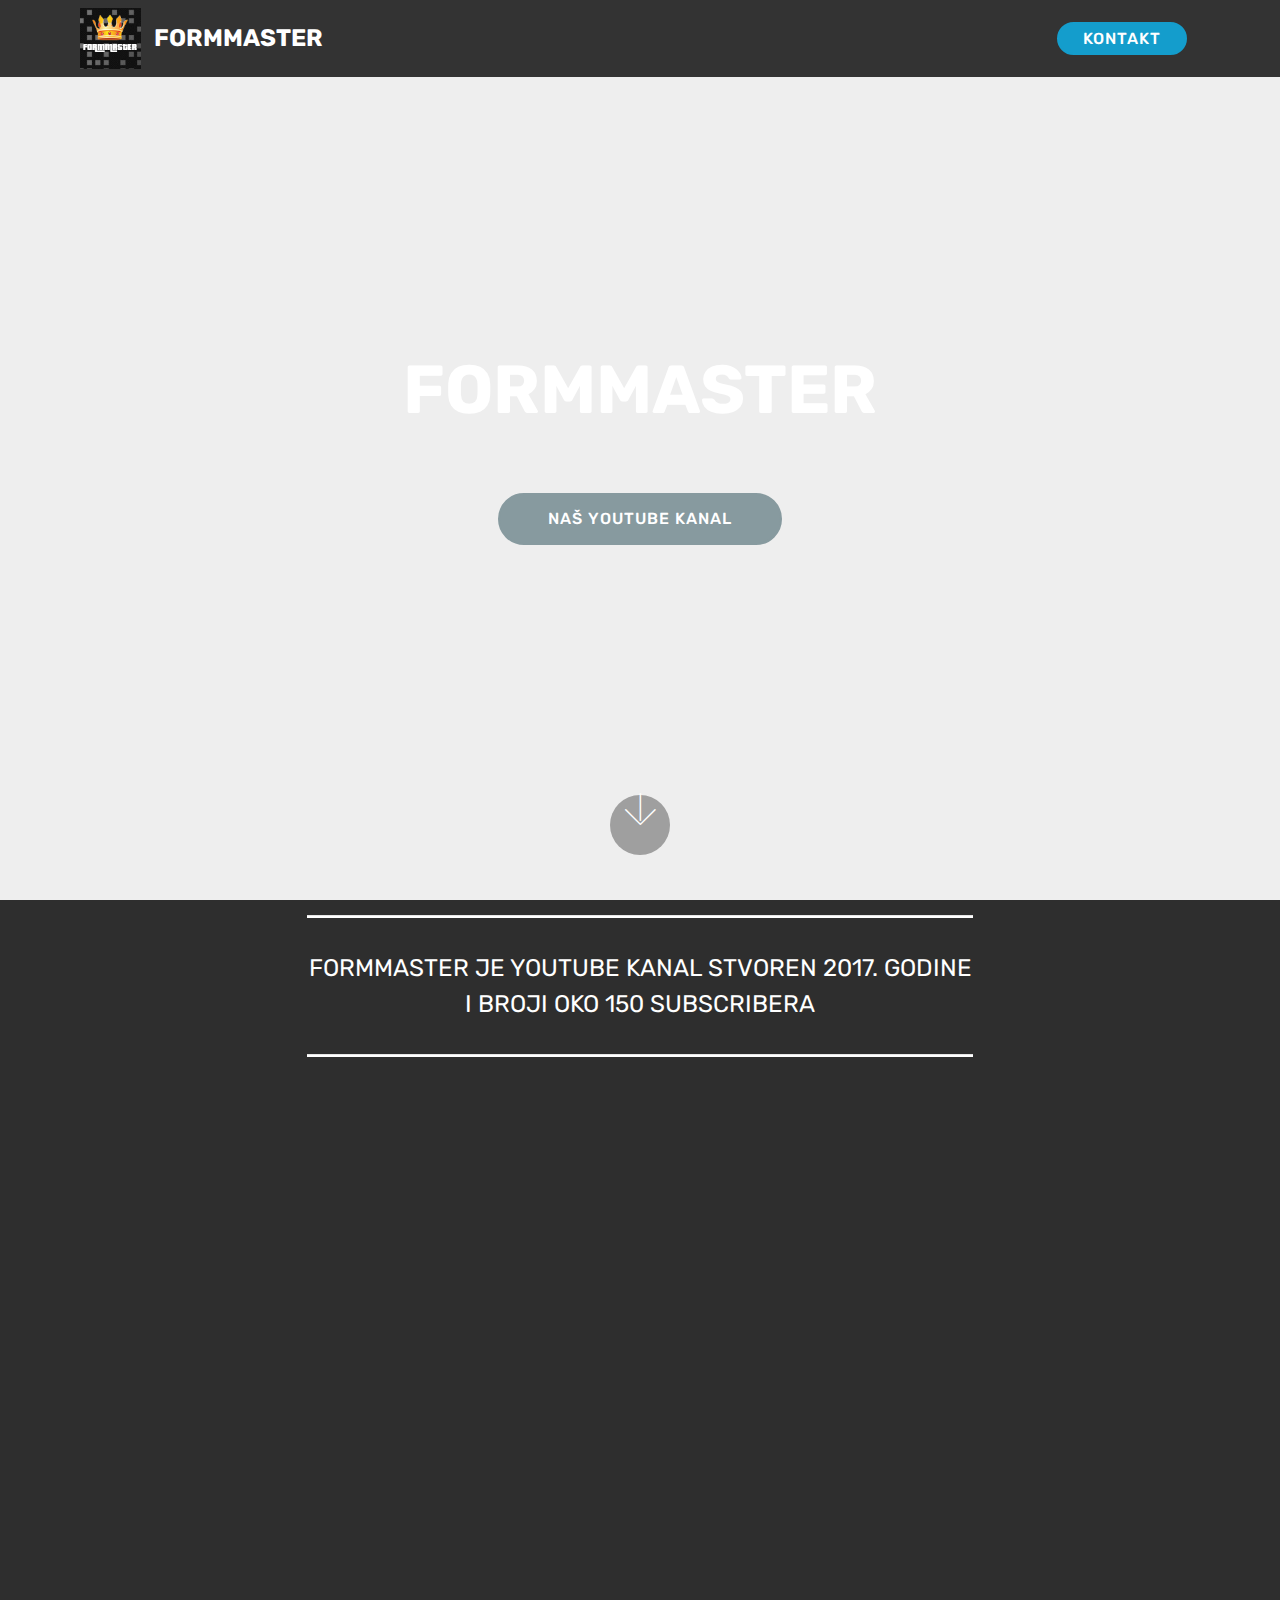
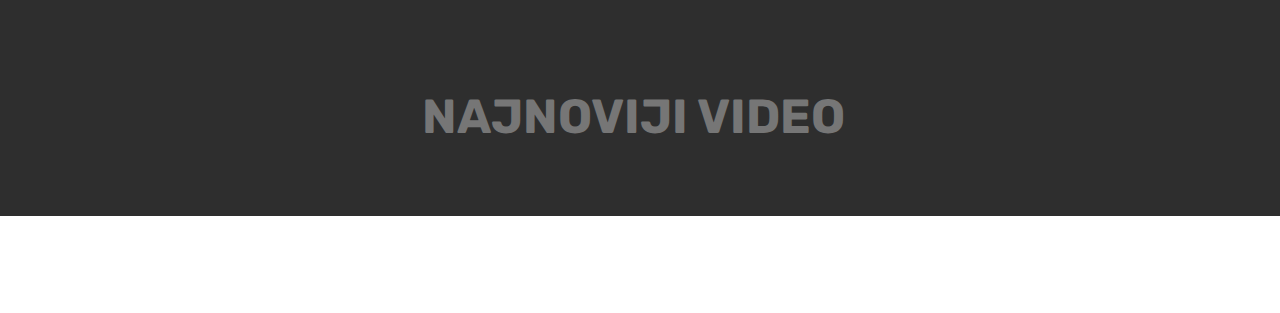
==== index.html @ 16a2fd12 "create github pages" ====
<!DOCTYPE html>
<html >
<head>
  <!-- Site made with Mobirise Website Builder v4.5.4, https://mobirise.com -->
  <meta charset="UTF-8">
  <meta http-equiv="X-UA-Compatible" content="IE=edge">
  <meta name="generator" content="Mobirise v4.5.4, mobirise.com">
  <meta name="viewport" content="width=device-width, initial-scale=1, minimum-scale=1">
  <link rel="shortcut icon" href="assets/images/nooooovo-bbannkoo-100x100.png" type="image/x-icon">
  <meta name="description" content="">
  <title>Home</title>
  <link rel="stylesheet" href="assets/web/assets/mobirise-icons/mobirise-icons.css">
  <link rel="stylesheet" href="assets/tether/tether.min.css">
  <link rel="stylesheet" href="assets/bootstrap/css/bootstrap.min.css">
  <link rel="stylesheet" href="assets/bootstrap/css/bootstrap-grid.min.css">
  <link rel="stylesheet" href="assets/bootstrap/css/bootstrap-reboot.min.css">
  <link rel="stylesheet" href="assets/facebook-plugin/style.css">
  <link rel="stylesheet" href="assets/dropdown/css/style.css">
  <link rel="stylesheet" href="assets/theme/css/style.css">
  <link rel="stylesheet" href="assets/mobirise/css/mbr-additional.css" type="text/css">
  
  
  
</head>
<body>
<section class="menu cid-qGT8bEttjz" once="menu" id="menu1-h">

    

    <nav class="navbar navbar-expand beta-menu navbar-dropdown align-items-center navbar-fixed-top navbar-toggleable-sm">
        <button class="navbar-toggler navbar-toggler-right" type="button" data-toggle="collapse" data-target="#navbarSupportedContent" aria-controls="navbarSupportedContent" aria-expanded="false" aria-label="Toggle navigation">
            <div class="hamburger">
                <span></span>
                <span></span>
                <span></span>
                <span></span>
            </div>
        </button>
        <div class="menu-logo">
            <div class="navbar-brand">
                <span class="navbar-logo">
                    <a href="https://www.youtube.com/channel/UCFMYVb1-27x1v-EqVxLXvtw?view_as=subscriber">
                         <img src="assets/images/nooooovo-bbannkoo-100x100.png" alt="Mobirise" title="" style="height: 3.8rem;">
                    </a>
                </span>
                <span class="navbar-caption-wrap"><a class="navbar-caption text-white display-5" href="https://www.youtube.com/channel/UCFMYVb1-27x1v-EqVxLXvtw?view_as=subscriber">FORMMASTER</a></span>
            </div>
        </div>
        <div class="collapse navbar-collapse" id="navbarSupportedContent">
            <ul class="navbar-nav nav-dropdown" data-app-modern-menu="true"><li class="nav-item">
                    <a class="nav-link link text-white display-4" href="https://mobirise.com">
                        </a>
                </li></ul>
            <div class="navbar-buttons mbr-section-btn"><a class="btn btn-sm btn-primary display-4" href="mailto:emailkontakt5@gmail.com">KONTAKT</a></div>
        </div>
    </nav>
</section>

<section class="engine"><a href="https://mobirise.co/f">free bootstrap builder</a></section><section class="menu cid-qGT8iGGvrN" once="menu" id="menu1-n">

    

    <nav class="navbar navbar-expand beta-menu navbar-dropdown align-items-center navbar-fixed-top navbar-toggleable-sm">
        <button class="navbar-toggler navbar-toggler-right" type="button" data-toggle="collapse" data-target="#navbarSupportedContent" aria-controls="navbarSupportedContent" aria-expanded="false" aria-label="Toggle navigation">
            <div class="hamburger">
                <span></span>
                <span></span>
                <span></span>
                <span></span>
            </div>
        </button>
        <div class="menu-logo">
            <div class="navbar-brand">
                <span class="navbar-logo">
                    <a href="https://www.youtube.com/channel/UCFMYVb1-27x1v-EqVxLXvtw?view_as=subscriber">
                         <img src="assets/images/nooooovo-bbannkoo-100x100.png" alt="Mobirise" title="" style="height: 3.8rem;">
                    </a>
                </span>
                <span class="navbar-caption-wrap"><a class="navbar-caption text-white display-5" href="https://www.youtube.com/channel/UCFMYVb1-27x1v-EqVxLXvtw?view_as=subscriber">FORMMASTER</a></span>
            </div>
        </div>
        <div class="collapse navbar-collapse" id="navbarSupportedContent">
            <ul class="navbar-nav nav-dropdown" data-app-modern-menu="true"><li class="nav-item">
                    <a class="nav-link link text-white display-4" href="https://mobirise.com">
                        </a>
                </li></ul>
            <div class="navbar-buttons mbr-section-btn"><a class="btn btn-sm btn-primary display-4" href="mailto:emailkontakt5@gmail.com">KONTAKT</a></div>
        </div>
    </nav>
</section>

<section class="menu cid-qGT8iidfP1" once="menu" id="menu1-m">

    

    <nav class="navbar navbar-expand beta-menu navbar-dropdown align-items-center navbar-fixed-top navbar-toggleable-sm">
        <button class="navbar-toggler navbar-toggler-right" type="button" data-toggle="collapse" data-target="#navbarSupportedContent" aria-controls="navbarSupportedContent" aria-expanded="false" aria-label="Toggle navigation">
            <div class="hamburger">
                <span></span>
                <span></span>
                <span></span>
                <span></span>
            </div>
        </button>
        <div class="menu-logo">
            <div class="navbar-brand">
                <span class="navbar-logo">
                    <a href="https://www.youtube.com/channel/UCFMYVb1-27x1v-EqVxLXvtw?view_as=subscriber">
                         <img src="assets/images/nooooovo-bbannkoo-100x100.png" alt="Mobirise" title="" style="height: 3.8rem;">
                    </a>
                </span>
                <span class="navbar-caption-wrap"><a class="navbar-caption text-white display-5" href="https://www.youtube.com/channel/UCFMYVb1-27x1v-EqVxLXvtw?view_as=subscriber">FORMMASTER</a></span>
            </div>
        </div>
        <div class="collapse navbar-collapse" id="navbarSupportedContent">
            <ul class="navbar-nav nav-dropdown" data-app-modern-menu="true"><li class="nav-item">
                    <a class="nav-link link text-white display-4" href="https://mobirise.com">
                        </a>
                </li></ul>
            <div class="navbar-buttons mbr-section-btn"><a class="btn btn-sm btn-primary display-4" href="mailto:emailkontakt5@gmail.com">KONTAKT</a></div>
        </div>
    </nav>
</section>

<section class="cid-qGT8bFZw4Z mbr-fullscreen mbr-parallax-background" id="header2-i">

    

    

    <div class="container align-center">
        <div class="row justify-content-md-center">
            <div class="mbr-white col-md-10">
                <h1 class="mbr-section-title mbr-bold pb-3 mbr-fonts-style display-1">FORMMASTER</h1>
                
                <p class="mbr-text pb-3 mbr-fonts-style display-5"></p>
                <div class="mbr-section-btn"><a class="btn btn-md btn-warning display-4" href="https://www.youtube.com/channel/UCFMYVb1-27x1v-EqVxLXvtw?view_as=subscriber">NAŠ YOUTUBE KANAL</a></div>
            </div>
        </div>
    </div>
    <div class="mbr-arrow hidden-sm-down" aria-hidden="true">
        <a href="#next">
            <i class="mbri-down mbr-iconfont"></i>
        </a>
    </div>
</section>

<section class="mbr-section article content10 cid-qGTeNTsjxr" id="content10-p">
    
     

    <div class="container">
        <div class="inner-container" style="width: 60%;">
            <hr class="line" style="width: 100%;">
            <div class="section-text align-center mbr-white mbr-fonts-style display-5">FORMMASTER JE YOUTUBE KANAL STVOREN 2017. GODINE I BROJI OKO 150 SUBSCRIBERA</div>
            <hr class="line" style="width: 100%;">
        </div>
    </div>
</section>

<section class="cid-qGTgsuXscR" id="video1-t">

    
    
    <figure class="mbr-figure align-center container">
        <div class="video-block" style="width: 66%;">
            <div><iframe class="mbr-embedded-video" src="https://www.youtube.com/embed/OSGyM2GD1fo?rel=0&amp;amp;showinfo=0&amp;autoplay=0&amp;loop=1&amp;playlist=OSGyM2GD1fo" width="1280" height="720" frameborder="0" allowfullscreen></iframe></div>
        </div>
    </figure>
</section>

<section class="mbr-section article content1 cid-qGTiyc7FxT" id="content1-u">
    
     

    <div class="container">
        <div class="media-container-row">
            <div class="mbr-text col-12 col-md-8 mbr-fonts-style display-2"><strong>&nbsp;NAJNOVIJI VIDEO &nbsp; &nbsp; &nbsp; &nbsp; &nbsp; &nbsp; &nbsp;&nbsp;</strong></div>
        </div>
    </div>
</section>

<section class="mbr-section mbr-section__comments" id="facebook-comments-block-v" data-rv-view="14" style="background-image: url(assets/images/comments-bg.jpg); padding-top: 6rem; padding-bottom: 0rem;">
         <div class="mbr-overlay" style="opacity: 1; background-color: rgb(255, 255, 255);">
    </div>
    <div class="mbr-section__container mbr-section__container--isolated addons-container">
        <div class="addons-row">
            <div class="addons-container-inner"><div class="facebookPlaceholder" data-numposts="20"><h2>FACEBOOK COMMENTS WILL BE SHOWN ONLY WHEN YOUR SITE IS ONLINE</h2> <img src="assets/images/facebook-comments.jpg"></div></div>
            
           
        </div>
    </div>
</section>


  <script src="assets/web/assets/jquery/jquery.min.js"></script>
  <script src="assets/popper/popper.min.js"></script>
  <script src="assets/tether/tether.min.js"></script>
  <script src="assets/bootstrap/js/bootstrap.min.js"></script>
  <script src="https://connect.facebook.net/en_US/sdk.js#xfbml=1&version=v2.5"></script>
  <script src="https://apis.google.com/js/plusone.js"></script>
  <script src="assets/facebook-plugin/facebook-script.js"></script>
  <script src="assets/dropdown/js/script.min.js"></script>
  <script src="assets/touchswipe/jquery.touch-swipe.min.js"></script>
  <script src="assets/parallax/jarallax.min.js"></script>
  <script src="assets/smoothscroll/smooth-scroll.js"></script>
  <script src="assets/theme/js/script.js"></script>
  
  
</body>
</html>
---- assets/web/assets/mobirise-icons/mobirise-icons.css ----
@font-face {
  font-family: 'MobiriseIcons';
  src:  url('mobirise-icons.eot?spat4u');
  src:  url('mobirise-icons.eot?spat4u#iefix') format('embedded-opentype'),
    url('mobirise-icons.ttf?spat4u') format('truetype'),
    url('mobirise-icons.woff?spat4u') format('woff'),
    url('mobirise-icons.svg?spat4u#MobiriseIcons') format('svg');
  font-weight: normal;
  font-style: normal;
}

[class^="mbri-"], [class*=" mbri-"] {
  /* use !important to prevent issues with browser extensions that change fonts */
  font-family: MobiriseIcons !important;
  speak: none;
  font-style: normal;
  font-weight: normal;
  font-variant: normal;
  text-transform: none;
  line-height: 1;

  /* Better Font Rendering =========== */
  -webkit-font-smoothing: antialiased;
  -moz-osx-font-smoothing: grayscale;
}

.mbri-add-submenu:before {
  content: "\e900";
}
.mbri-alert:before {
  content: "\e901";
}
.mbri-align-center:before {
  content: "\e902";
}
.mbri-align-justify:before {
  content: "\e903";
}
.mbri-align-left:before {
  content: "\e904";
}
.mbri-align-right:before {
  content: "\e905";
}
.mbri-android:before {
  content: "\e906";
}
.mbri-apple:before {
  content: "\e907";
}
.mbri-arrow-down:before {
  content: "\e908";
}
.mbri-arrow-next:before {
  content: "\e909";
}
.mbri-arrow-prev:before {
  content: "\e90a";
}
.mbri-arrow-up:before {
  content: "\e90b";
}
.mbri-bold:before {
  content: "\e90c";
}
.mbri-bookmark:before {
  content: "\e90d";
}
.mbri-bootstrap:before {
  content: "\e90e";
}
.mbri-briefcase:before {
  content: "\e90f";
}
.mbri-browse:before {
  content: "\e910";
}
.mbri-bulleted-list:before {
  content: "\e911";
}
.mbri-calendar:before {
  content: "\e912";
}
.mbri-camera:before {
  content: "\e913";
}
.mbri-cart-add:before {
  content: "\e914";
}
.mbri-cart-full:before {
  content: "\e915";
}
.mbri-cash:before {
  content: "\e916";
}
.mbri-change-style:before {
  content: "\e917";
}
.mbri-chat:before {
  content: "\e918";
}
.mbri-clock:before {
  content: "\e919";
}
.mbri-close:before {
  content: "\e91a";
}
.mbri-cloud:before {
  content: "\e91b";
}
.mbri-code:before {
  content: "\e91c";
}
.mbri-contact-form:before {
  content: "\e91d";
}
.mbri-credit-card:before {
  content: "\e91e";
}
.mbri-cursor-click:before {
  content: "\e91f";
}
.mbri-cust-feedback:before {
  content: "\e920";
}
.mbri-database:before {
  content: "\e921";
}
.mbri-delivery:before {
  content: "\e922";
}
.mbri-desktop:before {
  content: "\e923";
}
.mbri-devices:before {
  content: "\e924";
}
.mbri-down:before {
  content: "\e925";
}
.mbri-download:before {
  content: "\e989";
}
.mbri-drag-n-drop:before {
  content: "\e927";
}
.mbri-drag-n-drop2:before {
  content: "\e928";
}
.mbri-edit:before {
  content: "\e929";
}
.mbri-edit2:before {
  content: "\e92a";
}
.mbri-error:before {
  content: "\e92b";
}
.mbri-extension:before {
  content: "\e92c";
}
.mbri-features:before {
  content: "\e92d";
}
.mbri-file:before {
  content: "\e92e";
}
.mbri-flag:before {
  content: "\e92f";
}
.mbri-folder:before {
  content: "\e930";
}
.mbri-gift:before {
  content: "\e931";
}
.mbri-github:before {
  content: "\e932";
}
.mbri-globe:before {
  content: "\e933";
}
.mbri-globe-2:before {
  content: "\e934";
}
.mbri-growing-chart:before {
  content: "\e935";
}
.mbri-hearth:before {
  content: "\e936";
}
.mbri-help:before {
  content: "\e937";
}
.mbri-home:before {
  content: "\e938";
}
.mbri-hot-cup:before {
  content: "\e939";
}
.mbri-idea:before {
  content: "\e93a";
}
.mbri-image-gallery:before {
  content: "\e93b";
}
.mbri-image-slider:before {
  content: "\e93c";
}
.mbri-info:before {
  content: "\e93d";
}
.mbri-italic:before {
  content: "\e93e";
}
.mbri-key:before {
  content: "\e93f";
}
.mbri-laptop:before {
  content: "\e940";
}
.mbri-layers:before {
  content: "\e941";
}
.mbri-left-right:before {
  content: "\e942";
}
.mbri-left:before {
  content: "\e943";
}
.mbri-letter:before {
  content: "\e944";
}
.mbri-like:before {
  content: "\e945";
}
.mbri-link:before {
  content: "\e946";
}
.mbri-lock:before {
  content: "\e947";
}
.mbri-login:before {
  content: "\e948";
}
.mbri-logout:before {
  content: "\e949";
}
.mbri-magic-stick:before {
  content: "\e94a";
}
.mbri-map-pin:before {
  content: "\e94b";
}
.mbri-menu:before {
  content: "\e94c";
}
.mbri-mobile:before {
  content: "\e94d";
}
.mbri-mobile2:before {
  content: "\e94e";
}
.mbri-mobirise:before {
  content: "\e94f";
}
.mbri-more-horizontal:before {
  content: "\e950";
}
.mbri-more-vertical:before {
  content: "\e951";
}
.mbri-music:before {
  content: "\e952";
}
.mbri-new-file:before {
  content: "\e953";
}
.mbri-numbered-list:before {
  content: "\e954";
}
.mbri-opened-folder:before {
  content: "\e955";
}
.mbri-pages:before {
  content: "\e956";
}
.mbri-paper-plane:before {
  content: "\e957";
}
.mbri-paperclip:before {
  content: "\e958";
}
.mbri-photo:before {
  content: "\e959";
}
.mbri-photos:before {
  content: "\e95a";
}
.mbri-pin:before {
  content: "\e95b";
}
.mbri-play:before {
  content: "\e95c";
}
.mbri-plus:before {
  content: "\e95d";
}
.mbri-preview:before {
  content: "\e95e";
}
.mbri-print:before {
  content: "\e95f";
}
.mbri-protect:before {
  content: "\e960";
}
.mbri-question:before {
  content: "\e961";
}
.mbri-quote-left:before {
  content: "\e962";
}
.mbri-quote-right:before {
  content: "\e963";
}
.mbri-refresh:before {
  content: "\e964";
}
.mbri-responsive:before {
  content: "\e965";
}
.mbri-right:before {
  content: "\e966";
}
.mbri-rocket:before {
  content: "\e967";
}
.mbri-sad-face:before {
  content: "\e968";
}
.mbri-sale:before {
  content: "\e969";
}
.mbri-save:before {
  content: "\e96a";
}
.mbri-search:before {
  content: "\e96b";
}
.mbri-setting:before {
  content: "\e96c";
}
.mbri-setting2:before {
  content: "\e96d";
}
.mbri-setting3:before {
  content: "\e96e";
}
.mbri-share:before {
  content: "\e96f";
}
.mbri-shopping-bag:before {
  content: "\e970";
}
.mbri-shopping-basket:before {
  content: "\e971";
}
.mbri-shopping-cart:before {
  content: "\e972";
}
.mbri-sites:before {
  content: "\e973";
}
.mbri-smile-face:before {
  content: "\e974";
}
.mbri-speed:before {
  content: "\e975";
}
.mbri-star:before {
  content: "\e976";
}
.mbri-success:before {
  content: "\e977";
}
.mbri-sun:before {
  content: "\e978";
}
.mbri-sun2:before {
  content: "\e979";
}
.mbri-tablet:before {
  content: "\e97a";
}
.mbri-tablet-vertical:before {
  content: "\e97b";
}
.mbri-target:before {
  content: "\e97c";
}
.mbri-timer:before {
  content: "\e97d";
}
.mbri-to-ftp:before {
  content: "\e97e";
}
.mbri-to-local-drive:before {
  content: "\e97f";
}
.mbri-touch-swipe:before {
  content: "\e980";
}
.mbri-touch:before {
  content: "\e981";
}
.mbri-trash:before {
  content: "\e982";
}
.mbri-underline:before {
  content: "\e983";
}
.mbri-unlink:before {
  content: "\e984";
}
.mbri-unlock:before {
  content: "\e985";
}
.mbri-up-down:before {
  content: "\e986";
}
.mbri-up:before {
  content: "\e987";
}
.mbri-update:before {
  content: "\e988";
}
.mbri-upload:before {
 content: "\e926"; 
}
.mbri-user:before {
  content: "\e98a";
}
.mbri-user2:before {
  content: "\e98b";
}
.mbri-users:before {
  content: "\e98c";
}
.mbri-video:before {
  content: "\e98d";
}
.mbri-video-play:before {
  content: "\e98e";
}
.mbri-watch:before {
  content: "\e98f";
}
.mbri-website-theme:before {
  content: "\e990";
}
.mbri-wifi:before {
  content: "\e991";
}
.mbri-windows:before {
  content: "\e992";
}
.mbri-zoom-out:before {
  content: "\e993";
}
.mbri-redo:before {
  content: "\e994";
}
.mbri-undo:before {
  content: "\e995";
}
---- assets/facebook-plugin/style.css ----
.mbr-section.mbr-section__comments{
    position: relative;
}
.mbr-section__comments{
    background-size: cover;
}
.addons-container {
  position: relative;
  margin-left: auto;
  margin-right: auto;
  padding-right: 15px;
  padding-left: 15px; }
  @media (min-width: 576px) {
    .addons-container {
      padding-right: 15px;
      padding-left: 15px; } }
  @media (min-width: 768px) {
    .addons-container {
      padding-right: 15px;
      padding-left: 15px; } }
  @media (min-width: 992px) {
    .addons-container {
      padding-right: 15px;
      padding-left: 15px; } }
  @media (min-width: 1200px) {
    .addons-container {
      padding-right: 15px;
      padding-left: 15px; } }
  @media (min-width: 576px) {
    .addons-container {
      width: 540px;
      max-width: 100%; } }
  @media (min-width: 768px) {
    .addons-container {
      width: 720px;
      max-width: 100%; } }
  @media (min-width: 992px) {
    .addons-container {
      width: 960px;
      max-width: 100%; } }
  @media (min-width: 1200px) {
    .addons-container {
      width: 1140px;
      max-width: 100%; } }

.addons-container-inner{
    position: relative;
    width: 100%;
    min-height: 1px;
    padding-right: 15px;
    padding-left: 15px;
}
@media (min-width: 567px) {
    .addons-container-inner{
        -ms-flex: 0 0 66.666667%;
        flex: 0 0 66.666667%;
        max-width: 66.666667%;
    }
}
.addons-row{
    display: flex;
    justify-content:center;
}
---- assets/dropdown/css/style.css ----
.navbar-dropdown {
  left: 0;
  padding: 0;
  position: absolute;
  right: 0;
  top: 0;
  transition: all 0.45s ease;
  z-index: 1030;
  background: #282828; }
  .navbar-dropdown .navbar-logo {
    margin-right: 0.8rem;
    transition: margin 0.3s ease-in-out;
    vertical-align: middle; }
    .navbar-dropdown .navbar-logo img {
      height: 3.125rem;
      transition: all 0.3s ease-in-out; }
    .navbar-dropdown .navbar-logo.mbr-iconfont {
      font-size: 3.125rem;
      line-height: 3.125rem; }
  .navbar-dropdown .navbar-caption {
    font-weight: 700;
    white-space: normal;
    vertical-align: -4px;
    line-height: 3.125rem !important; }
    .navbar-dropdown .navbar-caption, .navbar-dropdown .navbar-caption:hover {
      color: inherit;
      text-decoration: none; }
  .navbar-dropdown .mbr-iconfont + .navbar-caption {
    vertical-align: -1px; }
  .navbar-dropdown.navbar-fixed-top {
    position: fixed; }
  .navbar-dropdown .navbar-brand span {
    vertical-align: -4px; }
  .navbar-dropdown.bg-color.transparent {
    background: none; }
  .navbar-dropdown.navbar-short .navbar-brand {
    padding: 0.625rem 0; }
    .navbar-dropdown.navbar-short .navbar-brand span {
      vertical-align: -1px; }
  .navbar-dropdown.navbar-short .navbar-caption {
    line-height: 2.375rem !important;
    vertical-align: -2px; }
  .navbar-dropdown.navbar-short .navbar-logo {
    margin-right: 0.5rem; }
    .navbar-dropdown.navbar-short .navbar-logo img {
      height: 2.375rem; }
    .navbar-dropdown.navbar-short .navbar-logo.mbr-iconfont {
      font-size: 2.375rem;
      line-height: 2.375rem; }
  .navbar-dropdown.navbar-short .mbr-table-cell {
    height: 3.625rem; }
  .navbar-dropdown .navbar-close {
    left: 0.6875rem;
    position: fixed;
    top: 0.75rem;
    z-index: 1000; }
  .navbar-dropdown .hamburger-icon {
    content: "";
    display: inline-block;
    vertical-align: middle;
    width: 16px;
    -webkit-box-shadow: 0 -6px 0 1px #282828,0 0 0 1px #282828,0 6px 0 1px #282828;
    -moz-box-shadow: 0 -6px 0 1px #282828,0 0 0 1px #282828,0 6px 0 1px #282828;
    box-shadow: 0 -6px 0 1px #282828,0 0 0 1px #282828,0 6px 0 1px #282828; }

.dropdown-menu .dropdown-toggle[data-toggle="dropdown-submenu"]::after {
  border-bottom: 0.35em solid transparent;
  border-left: 0.35em solid;
  border-right: 0;
  border-top: 0.35em solid transparent;
  margin-left: 0.3rem; }

.dropdown-menu .dropdown-item:focus {
  outline: 0; }

.nav-dropdown {
  font-size: 0.75rem;
  font-weight: 500;
  height: auto !important; }
  .nav-dropdown .nav-btn {
    padding-left: 1rem; }
  .nav-dropdown .link {
    margin: .667em 1.667em;
    font-weight: 500;
    padding: 0;
    transition: color .2s ease-in-out; }
    .nav-dropdown .link.dropdown-toggle {
      margin-right: 2.583em; }
      .nav-dropdown .link.dropdown-toggle::after {
        margin-left: .25rem;
        border-top: 0.35em solid;
        border-right: 0.35em solid transparent;
        border-left: 0.35em solid transparent;
        border-bottom: 0; }
      .nav-dropdown .link.dropdown-toggle[aria-expanded="true"] {
        margin: 0;
        padding: 0.667em 3.263em  0.667em 1.667em; }
  .nav-dropdown .link::after,
  .nav-dropdown .dropdown-item::after {
    color: inherit; }
  .nav-dropdown .btn {
    font-size: 0.75rem;
    font-weight: 700;
    letter-spacing: 0;
    margin-bottom: 0;
    padding-left: 1.25rem;
    padding-right: 1.25rem; }
  .nav-dropdown .dropdown-menu {
    border-radius: 0;
    border: 0;
    left: 0;
    margin: 0;
    padding-bottom: 1.25rem;
    padding-top: 1.25rem;
    position: relative; }
  .nav-dropdown .dropdown-submenu {
    margin-left: 0.125rem;
    top: 0; }
  .nav-dropdown .dropdown-item {
    font-weight: 500;
    line-height: 2;
    padding: 0.3846em 4.615em 0.3846em 1.5385em;
    position: relative;
    transition: color .2s ease-in-out, background-color .2s ease-in-out; }
    .nav-dropdown .dropdown-item::after {
      margin-top: -0.3077em;
      position: absolute;
      right: 1.1538em;
      top: 50%; }
    .nav-dropdown .dropdown-item:focus, .nav-dropdown .dropdown-item:hover {
      background: none; }

@media (max-width: 767px) {
  .nav-dropdown.navbar-toggleable-sm {
    bottom: 0;
    display: none;
    left: 0;
    overflow-x: hidden;
    position: fixed;
    top: 0;
    transform: translateX(-100%);
    -ms-transform: translateX(-100%);
    -webkit-transform: translateX(-100%);
    width: 18.75rem;
    z-index: 999; } }
.nav-dropdown.navbar-toggleable-xl {
  bottom: 0;
  display: none;
  left: 0;
  overflow-x: hidden;
  position: fixed;
  top: 0;
  transform: translateX(-100%);
  -ms-transform: translateX(-100%);
  -webkit-transform: translateX(-100%);
  width: 18.75rem;
  z-index: 999; }

.nav-dropdown-sm {
  display: block !important;
  overflow-x: hidden;
  overflow: auto;
  padding-top: 3.875rem; }
  .nav-dropdown-sm::after {
    content: "";
    display: block;
    height: 3rem;
    width: 100%; }
  .nav-dropdown-sm.collapse.in ~ .navbar-close {
    display: block !important; }
  .nav-dropdown-sm.collapsing, .nav-dropdown-sm.collapse.in {
    transform: translateX(0);
    -ms-transform: translateX(0);
    -webkit-transform: translateX(0);
    transition: all 0.25s ease-out;
    -webkit-transition: all 0.25s ease-out;
    background: #282828; }
  .nav-dropdown-sm.collapsing[aria-expanded="false"] {
    transform: translateX(-100%);
    -ms-transform: translateX(-100%);
    -webkit-transform: translateX(-100%); }
  .nav-dropdown-sm .nav-item {
    display: block;
    margin-left: 0 !important;
    padding-left: 0; }
  .nav-dropdown-sm .link,
  .nav-dropdown-sm .dropdown-item {
    border-top: 1px dotted rgba(255, 255, 255, 0.1);
    font-size: 0.8125rem;
    line-height: 1.6;
    margin: 0 !important;
    padding: 0.875rem 2.4rem 0.875rem 1.5625rem !important;
    position: relative;
    white-space: normal; }
    .nav-dropdown-sm .link:focus, .nav-dropdown-sm .link:hover,
    .nav-dropdown-sm .dropdown-item:focus,
    .nav-dropdown-sm .dropdown-item:hover {
      background: rgba(0, 0, 0, 0.2) !important;
      color: #c0a375; }
  .nav-dropdown-sm .nav-btn {
    position: relative;
    padding: 1.5625rem 1.5625rem 0 1.5625rem; }
    .nav-dropdown-sm .nav-btn::before {
      border-top: 1px dotted rgba(255, 255, 255, 0.1);
      content: "";
      left: 0;
      position: absolute;
      top: 0;
      width: 100%; }
    .nav-dropdown-sm .nav-btn + .nav-btn {
      padding-top: 0.625rem; }
      .nav-dropdown-sm .nav-btn + .nav-btn::before {
        display: none; }
  .nav-dropdown-sm .btn {
    padding: 0.625rem 0; }
  .nav-dropdown-sm .dropdown-toggle[data-toggle="dropdown-submenu"]::after {
    margin-left: .25rem;
    border-top: 0.35em solid;
    border-right: 0.35em solid transparent;
    border-left: 0.35em solid transparent;
    border-bottom: 0; }
  .nav-dropdown-sm .dropdown-toggle[data-toggle="dropdown-submenu"][aria-expanded="true"]::after {
    border-top: 0;
    border-right: 0.35em solid transparent;
    border-left: 0.35em solid transparent;
    border-bottom: 0.35em solid; }
  .nav-dropdown-sm .dropdown-menu {
    margin: 0;
    padding: 0;
    position: relative;
    top: 0;
    left: 0;
    width: 100%;
    border: 0;
    float: none;
    border-radius: 0;
    background: none; }
  .nav-dropdown-sm .dropdown-submenu {
    left: 100%;
    margin-left: 0.125rem;
    margin-top: -1.25rem;
    top: 0; }

.navbar-toggleable-sm .nav-dropdown .dropdown-menu {
  position: absolute; }

.navbar-toggleable-sm .nav-dropdown .dropdown-submenu {
  left: 100%;
  margin-left: 0.125rem;
  margin-top: -1.25rem;
  top: 0; }

.navbar-toggleable-sm.opened .nav-dropdown .dropdown-menu {
  position: relative; }

.navbar-toggleable-sm.opened .nav-dropdown .dropdown-submenu {
  left: 0;
  margin-left: 00rem;
  margin-top: 0rem;
  top: 0; }

.is-builder .nav-dropdown.collapsing {
  transition: none !important; }

/*# sourceMappingURL=style.css.map */
---- assets/theme/css/style.css ----
/*!
 * Mobirise v4 theme (https://mobirise.com/)
 * Copyright 2017 Mobirise
 */
section {
  background-color: #eeeeee; }

section,
.container,
.container-fluid {
  position: relative;
  word-wrap: break-word; }

a.mbr-iconfont:hover {
  text-decoration: none; }

.article .lead p, .article .lead ul, .article .lead ol, .article .lead pre, .article .lead blockquote {
  margin-bottom: 0; }

a {
  font-style: normal;
  font-weight: 400;
  cursor: pointer; }
  a, a:hover {
    text-decoration: none; }

figure {
  margin-bottom: 0; }

body {
  color: #232323; }

h1, h2, h3, h4, h5, h6,
.h1, .h2, .h3, .h4, .h5, .h6,
.display-1, .display-2, .display-3, .display-4 {
  line-height: 1;
  word-break: break-word;
  word-wrap: break-word; }

b, strong {
  font-weight: bold; }

blockquote {
  padding: 10px 0 10px 20px;
  position: relative;
  border-left: 2px solid;
  border-color: #ff3366; }

input:-webkit-autofill, input:-webkit-autofill:hover, input:-webkit-autofill:focus, input:-webkit-autofill:active {
  transition-delay: 9999s;
  transition-property: background-color, color; }

textarea[type="hidden"] {
  display: none; }

body {
  position: relative; }

section {
  background-position: 50% 50%;
  background-repeat: no-repeat;
  background-size: cover; }
  section .mbr-background-video,
  section .mbr-background-video-preview {
    position: absolute;
    bottom: 0;
    left: 0;
    right: 0;
    top: 0; }

.hidden {
  visibility: hidden; }

.mbr-z-index20 {
  z-index: 20; }

/*! Base colors */
.mbr-white {
  color: #ffffff; }

.mbr-black {
  color: #000000; }

.mbr-bg-white {
  background-color: #ffffff; }

.mbr-bg-black {
  background-color: #000000; }

/*! Text-aligns */
.align-left {
  text-align: left; }

.align-center {
  text-align: center; }

.align-right {
  text-align: right; }

@media (max-width: 767px) {
  .align-left, .align-center, .align-right, .mbr-section-btn, .mbr-section-title {
    text-align: center; } }
/*! Font-weight  */
.mbr-light {
  font-weight: 300; }

.mbr-regular {
  font-weight: 400; }

.mbr-semibold {
  font-weight: 500; }

.mbr-bold {
  font-weight: 700; }

/*! Media  */
.media-size-item {
  -webkit-flex: 1 1 auto;
  -moz-flex: 1 1 auto;
  -ms-flex: 1 1 auto;
  -o-flex: 1 1 auto;
  flex: 1 1 auto; }

.media-content {
  -webkit-flex-basis: 100%;
  flex-basis: 100%; }

.media-container-row {
  display: -ms-flexbox;
  display: -webkit-flex;
  display: flex;
  -webkit-flex-direction: row;
  -ms-flex-direction: row;
  flex-direction: row;
  -webkit-flex-wrap: wrap;
  -ms-flex-wrap: wrap;
  flex-wrap: wrap;
  -webkit-justify-content: center;
  -ms-flex-pack: center;
  justify-content: center;
  -webkit-align-content: center;
  -ms-flex-line-pack: center;
  align-content: center;
  -webkit-align-items: start;
  -ms-flex-align: start;
  align-items: start; }
  .media-container-row .media-size-item {
    width: 400px; }

.media-container-column {
  display: -ms-flexbox;
  display: -webkit-flex;
  display: flex;
  -webkit-flex-direction: column;
  -ms-flex-direction: column;
  flex-direction: column;
  -webkit-flex-wrap: wrap;
  -ms-flex-wrap: wrap;
  flex-wrap: wrap;
  -webkit-justify-content: center;
  -ms-flex-pack: center;
  justify-content: center;
  -webkit-align-content: center;
  -ms-flex-line-pack: center;
  align-content: center;
  -webkit-align-items: stretch;
  -ms-flex-align: stretch;
  align-items: stretch; }
  .media-container-column > * {
    width: 100%; }

@media (min-width: 992px) {
  .media-container-row {
    -webkit-flex-wrap: nowrap;
    -ms-flex-wrap: nowrap;
    flex-wrap: nowrap; } }
figure {
  overflow: hidden; }

figure[mbr-media-size] {
  transition: width 0.1s; }

.mbr-figure img, .mbr-figure iframe {
  display: block;
  width: 100%; }

.card {
  background-color: transparent;
  border: none; }

.card-img {
  text-align: center;
  flex-shrink: 0; }

.media {
  max-width: 100%;
  margin: 0 auto; }

.mbr-figure {
  -ms-flex-item-align: center;
  -ms-grid-row-align: center;
  -webkit-align-self: center;
  align-self: center; }

.media-container > div {
  max-width: 100%; }

.mbr-figure img, .card-img img {
  width: 100%; }

@media (max-width: 991px) {
  .media-size-item {
    width: auto !important; }

  .media {
    width: auto; }

  .mbr-figure {
    width: 100% !important; } }
/*! Buttons */
.mbr-section-btn {
  margin-left: -.25rem;
  margin-right: -.25rem;
  font-size: 0; }

nav .mbr-section-btn {
  margin-left: 0rem;
  margin-right: 0rem; }

/*! Btn icon margin */
.btn .mbr-iconfont, .btn.btn-sm .mbr-iconfont {
  cursor: pointer;
  margin-right: 0.5rem; }

.btn.btn-md .mbr-iconfont, .btn.btn-md .mbr-iconfont {
  margin-right: 0.8rem; }

.mbr-regular {
  font-weight: 400; }

.mbr-semibold {
  font-weight: 500; }

.mbr-bold {
  font-weight: 700; }

[type="submit"] {
  -webkit-appearance: none; }

/*! Full-screen */
.mbr-fullscreen .mbr-overlay {
  min-height: 100vh; }

.mbr-fullscreen {
  display: flex;
  display: -webkit-flex;
  display: -moz-flex;
  display: -ms-flex;
  display: -o-flex;
  align-items: center;
  -webkit-align-items: center;
  min-height: 100vh;
  padding-top: 3rem;
  padding-bottom: 3rem; }

/*! Map */
.map {
  height: 25rem;
  position: relative; }
  .map iframe {
    width: 100%;
    height: 100%; }

/* Form */
.form-asterisk {
  font-family: initial;
  position: absolute;
  top: -2px;
  font-weight: normal; }

/*! Scroll to top arrow */
.mbr-arrow-up {
  bottom: 25px;
  right: 90px;
  position: fixed;
  text-align: right;
  z-index: 5000;
  color: #ffffff;
  font-size: 32px;
  transform: rotate(180deg);
  -webkit-transform: rotate(180deg); }

.mbr-arrow-up a {
  background: rgba(0, 0, 0, 0.2);
  border-radius: 3px;
  color: #fff;
  display: inline-block;
  height: 60px;
  width: 60px;
  outline-style: none !important;
  position: relative;
  text-decoration: none;
  transition: all .3s ease-in-out;
  cursor: pointer;
  text-align: center; }
  .mbr-arrow-up a:hover {
    background-color: rgba(0, 0, 0, 0.4); }
  .mbr-arrow-up a i {
    line-height: 60px; }

.mbr-arrow-up-icon {
  display: block;
  color: #fff; }

.mbr-arrow-up-icon::before {
  content: "\203a";
  display: inline-block;
  font-family: serif;
  font-size: 32px;
  line-height: 1;
  font-style: normal;
  position: relative;
  top: 6px;
  left: -4px;
  -webkit-transform: rotate(-90deg);
  transform: rotate(-90deg); }

/*! Arrow Down */
.mbr-arrow {
  position: absolute;
  bottom: 45px;
  left: 50%;
  width: 60px;
  height: 60px;
  cursor: pointer;
  background-color: rgba(80, 80, 80, 0.5);
  border-radius: 50%;
  -webkit-transform: translateX(-50%);
  transform: translateX(-50%); }
  .mbr-arrow > a {
    display: inline-block;
    text-decoration: none;
    outline-style: none;
    -webkit-animation: arrowdown 1.7s ease-in-out infinite;
    animation: arrowdown 1.7s ease-in-out infinite; }
    .mbr-arrow > a > i {
      position: absolute;
      top: -2px;
      left: 15px;
      font-size: 2rem; }

@keyframes arrowdown {
  0% {
    transform: translateY(0px);
    -webkit-transform: translateY(0px); }
  50% {
    transform: translateY(-5px);
    -webkit-transform: translateY(-5px); }
  100% {
    transform: translateY(0px);
    -webkit-transform: translateY(0px); } }
@-webkit-keyframes arrowdown {
  0% {
    transform: translateY(0px);
    -webkit-transform: translateY(0px); }
  50% {
    transform: translateY(-5px);
    -webkit-transform: translateY(-5px); }
  100% {
    transform: translateY(0px);
    -webkit-transform: translateY(0px); } }
@media (max-width: 500px) {
  .mbr-arrow-up {
    left: 50%;
    right: auto;
    transform: translateX(-50%) rotate(180deg);
    -webkit-transform: translateX(-50%) rotate(180deg); } }
/*Gradients animation*/
@keyframes gradient-animation {
  from {
    background-position: 0% 100%;
    animation-timing-function: ease-in-out; }
  to {
    background-position: 100% 0%;
    animation-timing-function: ease-in-out; } }
@-webkit-keyframes gradient-animation {
  from {
    background-position: 0% 100%;
    animation-timing-function: ease-in-out; }
  to {
    background-position: 100% 0%;
    animation-timing-function: ease-in-out; } }
.bg-gradient {
  background-size: 200% 200%;
  animation: gradient-animation 5s infinite alternate;
  -webkit-animation: gradient-animation 5s infinite alternate; }

.menu .navbar-brand {
  display: -webkit-flex; }
  .menu .navbar-brand span {
    display: flex;
    display: -webkit-flex; }
  .menu .navbar-brand .navbar-caption-wrap {
    display: -webkit-flex; }
  .menu .navbar-brand .navbar-logo img {
    display: -webkit-flex; }
@media (min-width: 768px) and (max-width: 991px) {
  .menu .navbar-toggleable-sm .navbar-nav {
    display: -webkit-box;
    display: -webkit-flex;
    display: -ms-flexbox; } }
@media (min-width: 992px) {
  .menu .navbar-nav.nav-dropdown {
    display: -webkit-flex; }
  .menu .navbar-toggleable-sm .navbar-collapse {
    display: -webkit-flex !important; } }

/*# sourceMappingURL=style.css.map */
.engine {
	position: absolute;
	text-indent: -2400px;
	text-align: center;
	padding: 0;
	top: 0;
	left: -2400px;
}
---- assets/mobirise/css/mbr-additional.css ----
@import url(https://fonts.googleapis.com/css?family=Rubik:300,300i,400,400i,500,500i,700,700i,900,900i);





body {
  font-style: normal;
  line-height: 1.5;
}
.mbr-section-title {
  font-style: normal;
  line-height: 1.2;
}
.mbr-section-subtitle {
  line-height: 1.3;
}
.mbr-text {
  font-style: normal;
  line-height: 1.6;
}
.display-1 {
  font-family: 'Rubik', sans-serif;
  font-size: 4.25rem;
}
.display-1 > .mbr-iconfont {
  font-size: 6.8rem;
}
.display-2 {
  font-family: 'Rubik', sans-serif;
  font-size: 3rem;
}
.display-2 > .mbr-iconfont {
  font-size: 4.8rem;
}
.display-4 {
  font-family: 'Rubik', sans-serif;
  font-size: 1rem;
}
.display-4 > .mbr-iconfont {
  font-size: 1.6rem;
}
.display-5 {
  font-family: 'Rubik', sans-serif;
  font-size: 1.5rem;
}
.display-5 > .mbr-iconfont {
  font-size: 2.4rem;
}
.display-7 {
  font-family: 'Rubik', sans-serif;
  font-size: 1rem;
}
.display-7 > .mbr-iconfont {
  font-size: 1.6rem;
}
/* ---- Fluid typography for mobile devices ---- */
/* 1.4 - font scale ratio ( bootstrap == 1.42857 ) */
/* 100vw - current viewport width */
/* (48 - 20)  48 == 48rem == 768px, 20 == 20rem == 320px(minimal supported viewport) */
/* 0.65 - min scale variable, may vary */
@media (max-width: 768px) {
  .display-1 {
    font-size: 3.4rem;
    font-size: calc( 2.1374999999999997rem + (4.25 - 2.1374999999999997) * ((100vw - 20rem) / (48 - 20)));
    line-height: calc( 1.4 * (2.1374999999999997rem + (4.25 - 2.1374999999999997) * ((100vw - 20rem) / (48 - 20))));
  }
  .display-2 {
    font-size: 2.4rem;
    font-size: calc( 1.7rem + (3 - 1.7) * ((100vw - 20rem) / (48 - 20)));
    line-height: calc( 1.4 * (1.7rem + (3 - 1.7) * ((100vw - 20rem) / (48 - 20))));
  }
  .display-4 {
    font-size: 0.8rem;
    font-size: calc( 1rem + (1 - 1) * ((100vw - 20rem) / (48 - 20)));
    line-height: calc( 1.4 * (1rem + (1 - 1) * ((100vw - 20rem) / (48 - 20))));
  }
  .display-5 {
    font-size: 1.2rem;
    font-size: calc( 1.175rem + (1.5 - 1.175) * ((100vw - 20rem) / (48 - 20)));
    line-height: calc( 1.4 * (1.175rem + (1.5 - 1.175) * ((100vw - 20rem) / (48 - 20))));
  }
}
/* Buttons */
.btn {
  font-weight: 500;
  border-width: 2px;
  font-style: normal;
  letter-spacing: 1px;
  margin: .4rem .8rem;
  white-space: normal;
  -webkit-transition: all 0.3s ease-in-out;
  -moz-transition: all 0.3s ease-in-out;
  transition: all 0.3s ease-in-out;
  padding: 1rem 3rem;
  border-radius: 3px;
  display: inline-flex;
  align-items: center;
  justify-content: center;
  word-break: break-word;
}
.btn-sm {
  font-weight: 500;
  letter-spacing: 1px;
  -webkit-transition: all 0.3s ease-in-out;
  -moz-transition: all 0.3s ease-in-out;
  transition: all 0.3s ease-in-out;
  padding: 0.6rem 1.5rem;
  border-radius: 3px;
}
.btn-md {
  font-weight: 500;
  letter-spacing: 1px;
  margin: .4rem .8rem !important;
  -webkit-transition: all 0.3s ease-in-out;
  -moz-transition: all 0.3s ease-in-out;
  transition: all 0.3s ease-in-out;
  padding: 1rem 3rem;
  border-radius: 3px;
}
.btn-lg {
  font-weight: 500;
  letter-spacing: 1px;
  margin: .4rem .8rem !important;
  -webkit-transition: all 0.3s ease-in-out;
  -moz-transition: all 0.3s ease-in-out;
  transition: all 0.3s ease-in-out;
  padding: 1.2rem 3.2rem;
  border-radius: 3px;
}
.bg-primary {
  background-color: #149dcc !important;
}
.bg-success {
  background-color: #f7ed4a !important;
}
.bg-info {
  background-color: #82786e !important;
}
.bg-warning {
  background-color: #879a9f !important;
}
.bg-danger {
  background-color: #b1a374 !important;
}
.btn-primary,
.btn-primary:active {
  background-color: #149dcc;
  border-color: #149dcc;
  color: #ffffff;
}
.btn-primary:hover,
.btn-primary:focus,
.btn-primary.focus,
.btn-primary.active {
  color: #ffffff;
  background-color: #0d6786;
  border-color: #0d6786;
}
.btn-primary.disabled,
.btn-primary:disabled {
  color: #ffffff !important;
  background-color: #0d6786 !important;
  border-color: #0d6786 !important;
}
.btn-secondary,
.btn-secondary:active {
  background-color: #ff3366;
  border-color: #ff3366;
  color: #ffffff;
}
.btn-secondary:hover,
.btn-secondary:focus,
.btn-secondary.focus,
.btn-secondary.active {
  color: #ffffff;
  background-color: #e50039;
  border-color: #e50039;
}
.btn-secondary.disabled,
.btn-secondary:disabled {
  color: #ffffff !important;
  background-color: #e50039 !important;
  border-color: #e50039 !important;
}
.btn-info,
.btn-info:active {
  background-color: #82786e;
  border-color: #82786e;
  color: #ffffff;
}
.btn-info:hover,
.btn-info:focus,
.btn-info.focus,
.btn-info.active {
  color: #ffffff;
  background-color: #59524b;
  border-color: #59524b;
}
.btn-info.disabled,
.btn-info:disabled {
  color: #ffffff !important;
  background-color: #59524b !important;
  border-color: #59524b !important;
}
.btn-success,
.btn-success:active {
  background-color: #f7ed4a;
  border-color: #f7ed4a;
  color: #3f3c03;
}
.btn-success:hover,
.btn-success:focus,
.btn-success.focus,
.btn-success.active {
  color: #3f3c03;
  background-color: #eadd0a;
  border-color: #eadd0a;
}
.btn-success.disabled,
.btn-success:disabled {
  color: #3f3c03 !important;
  background-color: #eadd0a !important;
  border-color: #eadd0a !important;
}
.btn-warning,
.btn-warning:active {
  background-color: #879a9f;
  border-color: #879a9f;
  color: #ffffff;
}
.btn-warning:hover,
.btn-warning:focus,
.btn-warning.focus,
.btn-warning.active {
  color: #ffffff;
  background-color: #617479;
  border-color: #617479;
}
.btn-warning.disabled,
.btn-warning:disabled {
  color: #ffffff !important;
  background-color: #617479 !important;
  border-color: #617479 !important;
}
.btn-danger,
.btn-danger:active {
  background-color: #b1a374;
  border-color: #b1a374;
  color: #ffffff;
}
.btn-danger:hover,
.btn-danger:focus,
.btn-danger.focus,
.btn-danger.active {
  color: #ffffff;
  background-color: #8b7d4e;
  border-color: #8b7d4e;
}
.btn-danger.disabled,
.btn-danger:disabled {
  color: #ffffff !important;
  background-color: #8b7d4e !important;
  border-color: #8b7d4e !important;
}
.btn-white {
  color: #333333 !important;
}
.btn-white,
.btn-white:active {
  background-color: #ffffff;
  border-color: #ffffff;
  color: #808080;
}
.btn-white:hover,
.btn-white:focus,
.btn-white.focus,
.btn-white.active {
  color: #808080;
  background-color: #d9d9d9;
  border-color: #d9d9d9;
}
.btn-white.disabled,
.btn-white:disabled {
  color: #808080 !important;
  background-color: #d9d9d9 !important;
  border-color: #d9d9d9 !important;
}
.btn-black,
.btn-black:active {
  background-color: #333333;
  border-color: #333333;
  color: #ffffff;
}
.btn-black:hover,
.btn-black:focus,
.btn-black.focus,
.btn-black.active {
  color: #ffffff;
  background-color: #0d0d0d;
  border-color: #0d0d0d;
}
.btn-black.disabled,
.btn-black:disabled {
  color: #ffffff !important;
  background-color: #0d0d0d !important;
  border-color: #0d0d0d !important;
}
.btn-primary-outline,
.btn-primary-outline:active {
  background: none;
  border-color: #0b566f;
  color: #0b566f;
}
.btn-primary-outline:hover,
.btn-primary-outline:focus,
.btn-primary-outline.focus,
.btn-primary-outline.active {
  color: #ffffff;
  background-color: #149dcc;
  border-color: #149dcc;
}
.btn-primary-outline.disabled,
.btn-primary-outline:disabled {
  color: #ffffff !important;
  background-color: #149dcc !important;
  border-color: #149dcc !important;
}
.btn-secondary-outline,
.btn-secondary-outline:active {
  background: none;
  border-color: #cc0033;
  color: #cc0033;
}
.btn-secondary-outline:hover,
.btn-secondary-outline:focus,
.btn-secondary-outline.focus,
.btn-secondary-outline.active {
  color: #ffffff;
  background-color: #ff3366;
  border-color: #ff3366;
}
.btn-secondary-outline.disabled,
.btn-secondary-outline:disabled {
  color: #ffffff !important;
  background-color: #ff3366 !important;
  border-color: #ff3366 !important;
}
.btn-info-outline,
.btn-info-outline:active {
  background: none;
  border-color: #4b453f;
  color: #4b453f;
}
.btn-info-outline:hover,
.btn-info-outline:focus,
.btn-info-outline.focus,
.btn-info-outline.active {
  color: #ffffff;
  background-color: #82786e;
  border-color: #82786e;
}
.btn-info-outline.disabled,
.btn-info-outline:disabled {
  color: #ffffff !important;
  background-color: #82786e !important;
  border-color: #82786e !important;
}
.btn-success-outline,
.btn-success-outline:active {
  background: none;
  border-color: #d2c609;
  color: #d2c609;
}
.btn-success-outline:hover,
.btn-success-outline:focus,
.btn-success-outline.focus,
.btn-success-outline.active {
  color: #3f3c03;
  background-color: #f7ed4a;
  border-color: #f7ed4a;
}
.btn-success-outline.disabled,
.btn-success-outline:disabled {
  color: #3f3c03 !important;
  background-color: #f7ed4a !important;
  border-color: #f7ed4a !important;
}
.btn-warning-outline,
.btn-warning-outline:active {
  background: none;
  border-color: #55666b;
  color: #55666b;
}
.btn-warning-outline:hover,
.btn-warning-outline:focus,
.btn-warning-outline.focus,
.btn-warning-outline.active {
  color: #ffffff;
  background-color: #879a9f;
  border-color: #879a9f;
}
.btn-warning-outline.disabled,
.btn-warning-outline:disabled {
  color: #ffffff !important;
  background-color: #879a9f !important;
  border-color: #879a9f !important;
}
.btn-danger-outline,
.btn-danger-outline:active {
  background: none;
  border-color: #7a6e45;
  color: #7a6e45;
}
.btn-danger-outline:hover,
.btn-danger-outline:focus,
.btn-danger-outline.focus,
.btn-danger-outline.active {
  color: #ffffff;
  background-color: #b1a374;
  border-color: #b1a374;
}
.btn-danger-outline.disabled,
.btn-danger-outline:disabled {
  color: #ffffff !important;
  background-color: #b1a374 !important;
  border-color: #b1a374 !important;
}
.btn-black-outline,
.btn-black-outline:active {
  background: none;
  border-color: #000000;
  color: #000000;
}
.btn-black-outline:hover,
.btn-black-outline:focus,
.btn-black-outline.focus,
.btn-black-outline.active {
  color: #ffffff;
  background-color: #333333;
  border-color: #333333;
}
.btn-black-outline.disabled,
.btn-black-outline:disabled {
  color: #ffffff !important;
  background-color: #333333 !important;
  border-color: #333333 !important;
}
.btn-white-outline,
.btn-white-outline:active,
.btn-white-outline.active {
  background: none;
  border-color: #ffffff;
  color: #ffffff;
}
.btn-white-outline:hover,
.btn-white-outline:focus,
.btn-white-outline.focus {
  color: #333333;
  background-color: #ffffff;
  border-color: #ffffff;
}
.text-primary {
  color: #149dcc !important;
}
.text-secondary {
  color: #ff3366 !important;
}
.text-success {
  color: #f7ed4a !important;
}
.text-info {
  color: #82786e !important;
}
.text-warning {
  color: #879a9f !important;
}
.text-danger {
  color: #b1a374 !important;
}
.text-white {
  color: #ffffff !important;
}
.text-black {
  color: #000000 !important;
}
a.text-primary:hover,
a.text-primary:focus {
  color: #0b566f !important;
}
a.text-secondary:hover,
a.text-secondary:focus {
  color: #cc0033 !important;
}
a.text-success:hover,
a.text-success:focus {
  color: #d2c609 !important;
}
a.text-info:hover,
a.text-info:focus {
  color: #4b453f !important;
}
a.text-warning:hover,
a.text-warning:focus {
  color: #55666b !important;
}
a.text-danger:hover,
a.text-danger:focus {
  color: #7a6e45 !important;
}
a.text-white:hover,
a.text-white:focus {
  color: #b3b3b3 !important;
}
a.text-black:hover,
a.text-black:focus {
  color: #4d4d4d !important;
}
.alert-success {
  background-color: #70c770;
}
.alert-info {
  background-color: #82786e;
}
.alert-warning {
  background-color: #879a9f;
}
.alert-danger {
  background-color: #b1a374;
}
.mbr-section-btn a.btn:not(.btn-form) {
  border-radius: 100px;
}
.mbr-section-btn a.btn:not(.btn-form):hover {
  box-shadow: 0 10px 40px 0 rgba(0, 0, 0, 0.2);
}
.mbr-gallery-filter li a {
  border-radius: 100px !important;
}
.mbr-gallery-filter li.active .btn {
  background-color: #149dcc;
  border-color: #149dcc;
  color: #ffffff;
}
.mbr-gallery-filter li.active .btn:focus {
  box-shadow: none;
}
.nav-tabs .nav-link {
  border-radius: 100px !important;
}
.btn-form {
  border-radius: 0;
}
.btn-form:hover {
  cursor: pointer;
}
a,
a:hover {
  color: #149dcc;
}
.mbr-plan-header.bg-primary .mbr-plan-subtitle,
.mbr-plan-header.bg-primary .mbr-plan-price-desc {
  color: #b4e6f8;
}
.mbr-plan-header.bg-success .mbr-plan-subtitle,
.mbr-plan-header.bg-success .mbr-plan-price-desc {
  color: #ffffff;
}
.mbr-plan-header.bg-info .mbr-plan-subtitle,
.mbr-plan-header.bg-info .mbr-plan-price-desc {
  color: #beb8b2;
}
.mbr-plan-header.bg-warning .mbr-plan-subtitle,
.mbr-plan-header.bg-warning .mbr-plan-price-desc {
  color: #ced6d8;
}
.mbr-plan-header.bg-danger .mbr-plan-subtitle,
.mbr-plan-header.bg-danger .mbr-plan-price-desc {
  color: #dfd9c6;
}
/* Scroll to top button*/
.scrollToTop_wraper {
  opacity: 0 !important;
}
#scrollToTop a i:before {
  content: '';
  position: absolute;
  height: 40%;
  top: 25%;
  background: #fff;
  width: 2px;
  left: calc(50% - 1px);
}
#scrollToTop a i:after {
  content: '';
  position: absolute;
  display: block;
  border-top: 2px solid #fff;
  border-right: 2px solid #fff;
  width: 40%;
  height: 40%;
  left: 30%;
  bottom: 30%;
  transform: rotate(135deg);
}
/* Others*/
.note-check a[data-value=Rubik] {
  font-style: normal;
}
.mbr-arrow a {
  color: #ffffff;
}
@media (max-width: 767px) {
  .mbr-arrow {
    display: none;
  }
}
.form-control-label {
  position: relative;
  cursor: pointer;
  margin-bottom: .357em;
  padding: 0;
}
.alert {
  color: #ffffff;
  border-radius: 0;
  border: 0;
  font-size: .875rem;
  line-height: 1.5;
  margin-bottom: 1.875rem;
  padding: 1.25rem;
  position: relative;
}
.alert.alert-form::after {
  background-color: inherit;
  bottom: -7px;
  content: "";
  display: block;
  height: 14px;
  left: 50%;
  margin-left: -7px;
  position: absolute;
  transform: rotate(45deg);
  width: 14px;
}
.form-control {
  background-color: #f5f5f5;
  box-shadow: none;
  color: #565656;
  font-family: 'Rubik', sans-serif;
  font-size: 1rem;
  line-height: 1.43;
  min-height: 3.5em;
  padding: 1.07em .5em;
}
.form-control > .mbr-iconfont {
  font-size: 1.6rem;
}
.form-control,
.form-control:focus {
  border: 1px solid #e8e8e8;
}
.form-active .form-control:invalid {
  border-color: red;
}
.mbr-overlay {
  background-color: #000;
  bottom: 0;
  left: 0;
  opacity: .5;
  position: absolute;
  right: 0;
  top: 0;
  z-index: 0;
}
blockquote {
  font-style: italic;
  padding: 10px 0 10px 20px;
  font-size: 1.09rem;
  position: relative;
  border-color: #149dcc;
  border-width: 3px;
}
ul,
ol,
pre,
blockquote {
  margin-bottom: 2.3125rem;
}
pre {
  background: #f4f4f4;
  padding: 10px 24px;
  white-space: pre-wrap;
}
.inactive {
  -webkit-user-select: none;
  -moz-user-select: none;
  -ms-user-select: none;
  user-select: none;
  pointer-events: none;
  -webkit-user-drag: none;
  user-drag: none;
}
.mbr-section__comments .row {
  justify-content: center;
}
/* Forms */
.mbr-form .btn {
  margin: .4rem 0;
}
.mbr-form .input-group-btn a.btn {
  border-radius: 100px !important;
}
.mbr-form .input-group-btn a.btn:hover {
  box-shadow: 0 10px 40px 0 rgba(0, 0, 0, 0.2);
}
.mbr-form .input-group-btn button[type="submit"] {
  border-radius: 100px !important;
  padding: 1rem 3rem;
}
.mbr-form .input-group-btn button[type="submit"]:hover {
  box-shadow: 0 10px 40px 0 rgba(0, 0, 0, 0.2);
}
.form2 .form-control {
  border-top-left-radius: 100px;
  border-bottom-left-radius: 100px;
}
.form2 .input-group-btn a.btn {
  border-top-left-radius: 0 !important;
  border-bottom-left-radius: 0 !important;
}
.form2 .input-group-btn button[type="submit"] {
  border-top-left-radius: 0 !important;
  border-bottom-left-radius: 0 !important;
}
.form3 input[type="email"] {
  border-radius: 100px !important;
}
@media (max-width: 349px) {
  .form2 input[type="email"] {
    border-radius: 100px !important;
  }
  .form2 .input-group-btn a.btn {
    border-radius: 100px !important;
  }
  .form2 .input-group-btn button[type="submit"] {
    border-radius: 100px !important;
  }
}
@media (max-width: 767px) {
  .btn {
    font-size: .75rem !important;
  }
  .btn .mbr-iconfont {
    font-size: 1rem !important;
  }
}
/* Social block */
.btn-social {
  font-size: 20px;
  border-radius: 50%;
  padding: 0;
  width: 44px;
  height: 44px;
  line-height: 44px;
  text-align: center;
  position: relative;
  border: 2px solid #c0a375;
  border-color: #149dcc;
  color: #232323;
  cursor: pointer;
}
.btn-social i {
  top: 0;
  line-height: 44px;
  width: 44px;
}
.btn-social:hover {
  color: #fff;
  background: #149dcc;
}
.btn-social + .btn {
  margin-left: .1rem;
}
/* Footer */
.mbr-footer-content li::before,
.mbr-footer .mbr-contacts li::before {
  background: #149dcc;
}
.mbr-footer-content li a:hover,
.mbr-footer .mbr-contacts li a:hover {
  color: #149dcc;
}
.footer3 input[type="email"],
.footer4 input[type="email"] {
  border-radius: 100px !important;
}
.footer3 .input-group-btn a.btn,
.footer4 .input-group-btn a.btn {
  border-radius: 100px !important;
}
.footer3 .input-group-btn button[type="submit"],
.footer4 .input-group-btn button[type="submit"] {
  border-radius: 100px !important;
}
/* Headers*/
.header13 .form-inline input[type="email"],
.header14 .form-inline input[type="email"] {
  border-radius: 100px;
}
.header13 .form-inline input[type="text"],
.header14 .form-inline input[type="text"] {
  border-radius: 100px;
}
.header13 .form-inline input[type="tel"],
.header14 .form-inline input[type="tel"] {
  border-radius: 100px;
}
.header13 .form-inline a.btn,
.header14 .form-inline a.btn {
  border-radius: 100px;
}
.header13 .form-inline button,
.header14 .form-inline button {
  border-radius: 100px !important;
}
.offset-1 {
  margin-left: 8.33333%;
}
.offset-2 {
  margin-left: 16.66667%;
}
.offset-3 {
  margin-left: 25%;
}
.offset-4 {
  margin-left: 33.33333%;
}
.offset-5 {
  margin-left: 41.66667%;
}
.offset-6 {
  margin-left: 50%;
}
.offset-7 {
  margin-left: 58.33333%;
}
.offset-8 {
  margin-left: 66.66667%;
}
.offset-9 {
  margin-left: 75%;
}
.offset-10 {
  margin-left: 83.33333%;
}
.offset-11 {
  margin-left: 91.66667%;
}
@media (min-width: 576px) {
  .offset-sm-0 {
    margin-left: 0%;
  }
  .offset-sm-1 {
    margin-left: 8.33333%;
  }
  .offset-sm-2 {
    margin-left: 16.66667%;
  }
  .offset-sm-3 {
    margin-left: 25%;
  }
  .offset-sm-4 {
    margin-left: 33.33333%;
  }
  .offset-sm-5 {
    margin-left: 41.66667%;
  }
  .offset-sm-6 {
    margin-left: 50%;
  }
  .offset-sm-7 {
    margin-left: 58.33333%;
  }
  .offset-sm-8 {
    margin-left: 66.66667%;
  }
  .offset-sm-9 {
    margin-left: 75%;
  }
  .offset-sm-10 {
    margin-left: 83.33333%;
  }
  .offset-sm-11 {
    margin-left: 91.66667%;
  }
}
@media (min-width: 768px) {
  .offset-md-0 {
    margin-left: 0%;
  }
  .offset-md-1 {
    margin-left: 8.33333%;
  }
  .offset-md-2 {
    margin-left: 16.66667%;
  }
  .offset-md-3 {
    margin-left: 25%;
  }
  .offset-md-4 {
    margin-left: 33.33333%;
  }
  .offset-md-5 {
    margin-left: 41.66667%;
  }
  .offset-md-6 {
    margin-left: 50%;
  }
  .offset-md-7 {
    margin-left: 58.33333%;
  }
  .offset-md-8 {
    margin-left: 66.66667%;
  }
  .offset-md-9 {
    margin-left: 75%;
  }
  .offset-md-10 {
    margin-left: 83.33333%;
  }
  .offset-md-11 {
    margin-left: 91.66667%;
  }
}
@media (min-width: 992px) {
  .offset-lg-0 {
    margin-left: 0%;
  }
  .offset-lg-1 {
    margin-left: 8.33333%;
  }
  .offset-lg-2 {
    margin-left: 16.66667%;
  }
  .offset-lg-3 {
    margin-left: 25%;
  }
  .offset-lg-4 {
    margin-left: 33.33333%;
  }
  .offset-lg-5 {
    margin-left: 41.66667%;
  }
  .offset-lg-6 {
    margin-left: 50%;
  }
  .offset-lg-7 {
    margin-left: 58.33333%;
  }
  .offset-lg-8 {
    margin-left: 66.66667%;
  }
  .offset-lg-9 {
    margin-left: 75%;
  }
  .offset-lg-10 {
    margin-left: 83.33333%;
  }
  .offset-lg-11 {
    margin-left: 91.66667%;
  }
}
@media (min-width: 1200px) {
  .offset-xl-0 {
    margin-left: 0%;
  }
  .offset-xl-1 {
    margin-left: 8.33333%;
  }
  .offset-xl-2 {
    margin-left: 16.66667%;
  }
  .offset-xl-3 {
    margin-left: 25%;
  }
  .offset-xl-4 {
    margin-left: 33.33333%;
  }
  .offset-xl-5 {
    margin-left: 41.66667%;
  }
  .offset-xl-6 {
    margin-left: 50%;
  }
  .offset-xl-7 {
    margin-left: 58.33333%;
  }
  .offset-xl-8 {
    margin-left: 66.66667%;
  }
  .offset-xl-9 {
    margin-left: 75%;
  }
  .offset-xl-10 {
    margin-left: 83.33333%;
  }
  .offset-xl-11 {
    margin-left: 91.66667%;
  }
}
.navbar-toggler {
  -webkit-align-self: flex-start;
  -ms-flex-item-align: start;
  align-self: flex-start;
  padding: 0.25rem 0.75rem;
  font-size: 1.25rem;
  line-height: 1;
  background: transparent;
  border: 1px solid transparent;
  -webkit-border-radius: 0.25rem;
  border-radius: 0.25rem;
}
.navbar-toggler:focus,
.navbar-toggler:hover {
  text-decoration: none;
}
.navbar-toggler-icon {
  display: inline-block;
  width: 1.5em;
  height: 1.5em;
  vertical-align: middle;
  content: "";
  background: no-repeat center center;
  -webkit-background-size: 100% 100%;
  -o-background-size: 100% 100%;
  background-size: 100% 100%;
}
.navbar-toggler-left {
  position: absolute;
  left: 1rem;
}
.navbar-toggler-right {
  position: absolute;
  right: 1rem;
}
@media (max-width: 575px) {
  .navbar-toggleable .navbar-nav .dropdown-menu {
    position: static;
    float: none;
  }
  .navbar-toggleable > .container {
    padding-right: 0;
    padding-left: 0;
  }
}
@media (min-width: 576px) {
  .navbar-toggleable {
    -webkit-box-orient: horizontal;
    -webkit-box-direction: normal;
    -webkit-flex-direction: row;
    -ms-flex-direction: row;
    flex-direction: row;
    -webkit-flex-wrap: nowrap;
    -ms-flex-wrap: nowrap;
    flex-wrap: nowrap;
    -webkit-box-align: center;
    -webkit-align-items: center;
    -ms-flex-align: center;
    align-items: center;
  }
  .navbar-toggleable .navbar-nav {
    -webkit-box-orient: horizontal;
    -webkit-box-direction: normal;
    -webkit-flex-direction: row;
    -ms-flex-direction: row;
    flex-direction: row;
  }
  .navbar-toggleable .navbar-nav .nav-link {
    padding-right: .5rem;
    padding-left: .5rem;
  }
  .navbar-toggleable > .container {
    display: -webkit-box;
    display: -webkit-flex;
    display: -ms-flexbox;
    display: flex;
    -webkit-flex-wrap: nowrap;
    -ms-flex-wrap: nowrap;
    flex-wrap: nowrap;
    -webkit-box-align: center;
    -webkit-align-items: center;
    -ms-flex-align: center;
    align-items: center;
  }
  .navbar-toggleable .navbar-collapse {
    display: -webkit-box !important;
    display: -webkit-flex !important;
    display: -ms-flexbox !important;
    display: flex !important;
    width: 100%;
  }
  .navbar-toggleable .navbar-toggler {
    display: none;
  }
}
@media (max-width: 767px) {
  .navbar-toggleable-sm .navbar-nav .dropdown-menu {
    position: static;
    float: none;
  }
  .navbar-toggleable-sm > .container {
    padding-right: 0;
    padding-left: 0;
  }
}
@media (min-width: 768px) {
  .navbar-toggleable-sm {
    -webkit-box-orient: horizontal;
    -webkit-box-direction: normal;
    -webkit-flex-direction: row;
    -ms-flex-direction: row;
    flex-direction: row;
    -webkit-flex-wrap: nowrap;
    -ms-flex-wrap: nowrap;
    flex-wrap: nowrap;
    -webkit-box-align: center;
    -webkit-align-items: center;
    -ms-flex-align: center;
    align-items: center;
  }
  .navbar-toggleable-sm .navbar-nav {
    -webkit-box-orient: horizontal;
    -webkit-box-direction: normal;
    -webkit-flex-direction: row;
    -ms-flex-direction: row;
    flex-direction: row;
  }
  .navbar-toggleable-sm .navbar-nav .nav-link {
    padding-right: .5rem;
    padding-left: .5rem;
  }
  .navbar-toggleable-sm > .container {
    display: -webkit-box;
    display: -webkit-flex;
    display: -ms-flexbox;
    display: flex;
    -webkit-flex-wrap: nowrap;
    -ms-flex-wrap: nowrap;
    flex-wrap: nowrap;
    -webkit-box-align: center;
    -webkit-align-items: center;
    -ms-flex-align: center;
    align-items: center;
  }
  .navbar-toggleable-sm .navbar-collapse {
    display: -webkit-box !important;
    display: -webkit-flex !important;
    display: -ms-flexbox !important;
    display: flex !important;
    width: 100%;
  }
  .navbar-toggleable-sm .navbar-toggler {
    display: none;
  }
}
@media (max-width: 991px) {
  .navbar-toggleable-md .navbar-nav .dropdown-menu {
    position: static;
    float: none;
  }
  .navbar-toggleable-md > .container {
    padding-right: 0;
    padding-left: 0;
  }
}
@media (min-width: 992px) {
  .navbar-toggleable-md {
    -webkit-box-orient: horizontal;
    -webkit-box-direction: normal;
    -webkit-flex-direction: row;
    -ms-flex-direction: row;
    flex-direction: row;
    -webkit-flex-wrap: nowrap;
    -ms-flex-wrap: nowrap;
    flex-wrap: nowrap;
    -webkit-box-align: center;
    -webkit-align-items: center;
    -ms-flex-align: center;
    align-items: center;
  }
  .navbar-toggleable-md .navbar-nav {
    -webkit-box-orient: horizontal;
    -webkit-box-direction: normal;
    -webkit-flex-direction: row;
    -ms-flex-direction: row;
    flex-direction: row;
  }
  .navbar-toggleable-md .navbar-nav .nav-link {
    padding-right: .5rem;
    padding-left: .5rem;
  }
  .navbar-toggleable-md > .container {
    display: -webkit-box;
    display: -webkit-flex;
    display: -ms-flexbox;
    display: flex;
    -webkit-flex-wrap: nowrap;
    -ms-flex-wrap: nowrap;
    flex-wrap: nowrap;
    -webkit-box-align: center;
    -webkit-align-items: center;
    -ms-flex-align: center;
    align-items: center;
  }
  .navbar-toggleable-md .navbar-collapse {
    display: -webkit-box !important;
    display: -webkit-flex !important;
    display: -ms-flexbox !important;
    display: flex !important;
    width: 100%;
  }
  .navbar-toggleable-md .navbar-toggler {
    display: none;
  }
}
@media (max-width: 1199px) {
  .navbar-toggleable-lg .navbar-nav .dropdown-menu {
    position: static;
    float: none;
  }
  .navbar-toggleable-lg > .container {
    padding-right: 0;
    padding-left: 0;
  }
}
@media (min-width: 1200px) {
  .navbar-toggleable-lg {
    -webkit-box-orient: horizontal;
    -webkit-box-direction: normal;
    -webkit-flex-direction: row;
    -ms-flex-direction: row;
    flex-direction: row;
    -webkit-flex-wrap: nowrap;
    -ms-flex-wrap: nowrap;
    flex-wrap: nowrap;
    -webkit-box-align: center;
    -webkit-align-items: center;
    -ms-flex-align: center;
    align-items: center;
  }
  .navbar-toggleable-lg .navbar-nav {
    -webkit-box-orient: horizontal;
    -webkit-box-direction: normal;
    -webkit-flex-direction: row;
    -ms-flex-direction: row;
    flex-direction: row;
  }
  .navbar-toggleable-lg .navbar-nav .nav-link {
    padding-right: .5rem;
    padding-left: .5rem;
  }
  .navbar-toggleable-lg > .container {
    display: -webkit-box;
    display: -webkit-flex;
    display: -ms-flexbox;
    display: flex;
    -webkit-flex-wrap: nowrap;
    -ms-flex-wrap: nowrap;
    flex-wrap: nowrap;
    -webkit-box-align: center;
    -webkit-align-items: center;
    -ms-flex-align: center;
    align-items: center;
  }
  .navbar-toggleable-lg .navbar-collapse {
    display: -webkit-box !important;
    display: -webkit-flex !important;
    display: -ms-flexbox !important;
    display: flex !important;
    width: 100%;
  }
  .navbar-toggleable-lg .navbar-toggler {
    display: none;
  }
}
.navbar-toggleable-xl {
  -webkit-box-orient: horizontal;
  -webkit-box-direction: normal;
  -webkit-flex-direction: row;
  -ms-flex-direction: row;
  flex-direction: row;
  -webkit-flex-wrap: nowrap;
  -ms-flex-wrap: nowrap;
  flex-wrap: nowrap;
  -webkit-box-align: center;
  -webkit-align-items: center;
  -ms-flex-align: center;
  align-items: center;
}
.navbar-toggleable-xl .navbar-nav .dropdown-menu {
  position: static;
  float: none;
}
.navbar-toggleable-xl > .container {
  padding-right: 0;
  padding-left: 0;
}
.navbar-toggleable-xl .navbar-nav {
  -webkit-box-orient: horizontal;
  -webkit-box-direction: normal;
  -webkit-flex-direction: row;
  -ms-flex-direction: row;
  flex-direction: row;
}
.navbar-toggleable-xl .navbar-nav .nav-link {
  padding-right: .5rem;
  padding-left: .5rem;
}
.navbar-toggleable-xl > .container {
  display: -webkit-box;
  display: -webkit-flex;
  display: -ms-flexbox;
  display: flex;
  -webkit-flex-wrap: nowrap;
  -ms-flex-wrap: nowrap;
  flex-wrap: nowrap;
  -webkit-box-align: center;
  -webkit-align-items: center;
  -ms-flex-align: center;
  align-items: center;
}
.navbar-toggleable-xl .navbar-collapse {
  display: -webkit-box !important;
  display: -webkit-flex !important;
  display: -ms-flexbox !important;
  display: flex !important;
  width: 100%;
}
.navbar-toggleable-xl .navbar-toggler {
  display: none;
}
.card-img {
  width: auto;
}
.menu .navbar.collapsed:not(.beta-menu) {
  flex-direction: column;
}
.carousel-item.active,
.carousel-item-next,
.carousel-item-prev {
  display: -webkit-box;
  display: -webkit-flex;
  display: -ms-flexbox;
  display: flex;
}
.note-air-layout .dropup .dropdown-menu,
.note-air-layout .navbar-fixed-bottom .dropdown .dropdown-menu {
  bottom: initial !important;
}
html,
body {
  height: auto;
  min-height: 100vh;
}
.cid-qGT8bEttjz .navbar {
  padding: .5rem 0;
  background: #333333;
  transition: none;
  min-height: 77px;
}
.cid-qGT8bEttjz .navbar-dropdown.bg-color.transparent.opened {
  background: #333333;
}
.cid-qGT8bEttjz a {
  font-style: normal;
}
.cid-qGT8bEttjz .nav-item span {
  padding-right: 0.4em;
  line-height: 0.5em;
  vertical-align: text-bottom;
  position: relative;
  text-decoration: none;
}
.cid-qGT8bEttjz .nav-item a {
  display: flex;
  align-items: center;
  justify-content: center;
  padding: 0.7rem 0 !important;
  margin: 0rem .65rem !important;
}
.cid-qGT8bEttjz .nav-item:focus,
.cid-qGT8bEttjz .nav-link:focus {
  outline: none;
}
.cid-qGT8bEttjz .btn {
  padding: 0.4rem 1.5rem;
  display: inline-flex;
  align-items: center;
}
.cid-qGT8bEttjz .btn .mbr-iconfont {
  font-size: 1.6rem;
}
.cid-qGT8bEttjz .menu-logo {
  margin-right: auto;
}
.cid-qGT8bEttjz .menu-logo .navbar-brand {
  display: flex;
  margin-left: 5rem;
  padding: 0;
  transition: padding .2s;
  min-height: 3.8rem;
  align-items: center;
}
.cid-qGT8bEttjz .menu-logo .navbar-brand .navbar-caption-wrap {
  display: -webkit-flex;
  -webkit-align-items: center;
  align-items: center;
  word-break: break-word;
  min-width: 7rem;
  margin: .3rem 0;
}
.cid-qGT8bEttjz .menu-logo .navbar-brand .navbar-caption-wrap .navbar-caption {
  line-height: 1.2rem !important;
  padding-right: 2rem;
}
.cid-qGT8bEttjz .menu-logo .navbar-brand .navbar-logo {
  font-size: 4rem;
  transition: font-size 0.25s;
}
.cid-qGT8bEttjz .menu-logo .navbar-brand .navbar-logo img {
  display: flex;
}
.cid-qGT8bEttjz .menu-logo .navbar-brand .navbar-logo .mbr-iconfont {
  transition: font-size 0.25s;
}
.cid-qGT8bEttjz .navbar-toggleable-sm .navbar-collapse {
  justify-content: flex-end;
  -webkit-justify-content: flex-end;
  padding-right: 5rem;
  width: auto;
}
.cid-qGT8bEttjz .navbar-toggleable-sm .navbar-collapse .navbar-nav {
  flex-wrap: wrap;
  -webkit-flex-wrap: wrap;
  padding-left: 0;
}
.cid-qGT8bEttjz .navbar-toggleable-sm .navbar-collapse .navbar-nav .nav-item {
  -webkit-align-self: center;
  align-self: center;
}
.cid-qGT8bEttjz .navbar-toggleable-sm .navbar-collapse .navbar-buttons {
  padding-left: 0;
  padding-bottom: 0;
}
.cid-qGT8bEttjz .dropdown .dropdown-menu {
  background: #333333;
  display: none;
  position: absolute;
  min-width: 5rem;
  padding-top: 1.4rem;
  padding-bottom: 1.4rem;
  text-align: left;
}
.cid-qGT8bEttjz .dropdown .dropdown-menu .dropdown-item {
  width: auto;
  padding: 0.235em 1.5385em 0.235em 1.5385em !important;
}
.cid-qGT8bEttjz .dropdown .dropdown-menu .dropdown-item::after {
  right: 0.5rem;
}
.cid-qGT8bEttjz .dropdown .dropdown-menu .dropdown-submenu {
  margin: 0;
}
.cid-qGT8bEttjz .dropdown.open > .dropdown-menu {
  display: block;
}
.cid-qGT8bEttjz .navbar-toggleable-sm.opened:after {
  position: absolute;
  width: 100vw;
  height: 100vh;
  content: '';
  background-color: rgba(0, 0, 0, 0.1);
  left: 0;
  bottom: 0;
  transform: translateY(100%);
  -webkit-transform: translateY(100%);
  z-index: 1000;
}
.cid-qGT8bEttjz .navbar.navbar-short {
  min-height: 60px;
  transition: all .2s;
}
.cid-qGT8bEttjz .navbar.navbar-short .navbar-toggler-right {
  top: 20px;
}
.cid-qGT8bEttjz .navbar.navbar-short .navbar-logo a {
  font-size: 2.5rem !important;
  line-height: 2.5rem;
  transition: font-size 0.25s;
}
.cid-qGT8bEttjz .navbar.navbar-short .navbar-logo a .mbr-iconfont {
  font-size: 2.5rem !important;
}
.cid-qGT8bEttjz .navbar.navbar-short .navbar-logo a img {
  height: 3rem !important;
}
.cid-qGT8bEttjz .navbar.navbar-short .navbar-brand {
  min-height: 3rem;
}
.cid-qGT8bEttjz button.navbar-toggler {
  width: 31px;
  height: 18px;
  cursor: pointer;
  transition: all .2s;
  top: 1.5rem;
  right: 1rem;
}
.cid-qGT8bEttjz button.navbar-toggler:focus {
  outline: none;
}
.cid-qGT8bEttjz button.navbar-toggler .hamburger span {
  position: absolute;
  right: 0;
  width: 30px;
  height: 2px;
  border-right: 5px;
  background-color: #ffffff;
}
.cid-qGT8bEttjz button.navbar-toggler .hamburger span:nth-child(1) {
  top: 0;
  transition: all .2s;
}
.cid-qGT8bEttjz button.navbar-toggler .hamburger span:nth-child(2) {
  top: 8px;
  transition: all .15s;
}
.cid-qGT8bEttjz button.navbar-toggler .hamburger span:nth-child(3) {
  top: 8px;
  transition: all .15s;
}
.cid-qGT8bEttjz button.navbar-toggler .hamburger span:nth-child(4) {
  top: 16px;
  transition: all .2s;
}
.cid-qGT8bEttjz nav.opened .hamburger span:nth-child(1) {
  top: 8px;
  width: 0;
  opacity: 0;
  right: 50%;
  transition: all .2s;
}
.cid-qGT8bEttjz nav.opened .hamburger span:nth-child(2) {
  -webkit-transform: rotate(45deg);
  transform: rotate(45deg);
  transition: all .25s;
}
.cid-qGT8bEttjz nav.opened .hamburger span:nth-child(3) {
  -webkit-transform: rotate(-45deg);
  transform: rotate(-45deg);
  transition: all .25s;
}
.cid-qGT8bEttjz nav.opened .hamburger span:nth-child(4) {
  top: 8px;
  width: 0;
  opacity: 0;
  right: 50%;
  transition: all .2s;
}
.cid-qGT8bEttjz .collapsed.navbar-expand {
  flex-direction: column;
}
.cid-qGT8bEttjz .collapsed .btn {
  display: flex;
}
.cid-qGT8bEttjz .collapsed .navbar-collapse {
  display: none !important;
  padding-right: 0 !important;
}
.cid-qGT8bEttjz .collapsed .navbar-collapse.collapsing,
.cid-qGT8bEttjz .collapsed .navbar-collapse.show {
  display: block !important;
}
.cid-qGT8bEttjz .collapsed .navbar-collapse.collapsing .navbar-nav,
.cid-qGT8bEttjz .collapsed .navbar-collapse.show .navbar-nav {
  display: block;
  text-align: center;
}
.cid-qGT8bEttjz .collapsed .navbar-collapse.collapsing .navbar-nav .nav-item,
.cid-qGT8bEttjz .collapsed .navbar-collapse.show .navbar-nav .nav-item {
  clear: both;
}
.cid-qGT8bEttjz .collapsed .navbar-collapse.collapsing .navbar-buttons,
.cid-qGT8bEttjz .collapsed .navbar-collapse.show .navbar-buttons {
  text-align: center;
}
.cid-qGT8bEttjz .collapsed .navbar-collapse.collapsing .navbar-buttons:last-child,
.cid-qGT8bEttjz .collapsed .navbar-collapse.show .navbar-buttons:last-child {
  margin-bottom: 1rem;
}
.cid-qGT8bEttjz .collapsed button.navbar-toggler {
  display: block;
}
.cid-qGT8bEttjz .collapsed .navbar-brand {
  margin-left: 1rem !important;
}
.cid-qGT8bEttjz .collapsed .navbar-toggleable-sm {
  flex-direction: column;
  -webkit-flex-direction: column;
}
.cid-qGT8bEttjz .collapsed .dropdown .dropdown-menu {
  width: 100%;
  text-align: center;
  position: relative;
  opacity: 0;
  display: block;
  height: 0;
  visibility: hidden;
  padding: 0;
  transition-duration: .5s;
  transition-property: opacity,padding,height;
}
.cid-qGT8bEttjz .collapsed .dropdown.open > .dropdown-menu {
  position: relative;
  opacity: 1;
  height: auto;
  padding: 1.4rem 0;
  visibility: visible;
}
.cid-qGT8bEttjz .collapsed .dropdown .dropdown-submenu {
  left: 0;
  text-align: center;
  width: 100%;
}
.cid-qGT8bEttjz .collapsed .dropdown .dropdown-toggle[data-toggle="dropdown-submenu"]::after {
  margin-top: 0;
  position: inherit;
  right: 0;
  top: 50%;
  display: inline-block;
  width: 0;
  height: 0;
  margin-left: .3em;
  vertical-align: middle;
  content: "";
  border-top: .30em solid;
  border-right: .30em solid transparent;
  border-left: .30em solid transparent;
}
@media (max-width: 991px) {
  .cid-qGT8bEttjz .navbar-expand {
    flex-direction: column;
  }
  .cid-qGT8bEttjz img {
    height: 3.8rem !important;
  }
  .cid-qGT8bEttjz .btn {
    display: flex;
  }
  .cid-qGT8bEttjz button.navbar-toggler {
    display: block;
  }
  .cid-qGT8bEttjz .navbar-brand {
    margin-left: 1rem !important;
  }
  .cid-qGT8bEttjz .navbar-toggleable-sm {
    flex-direction: column;
    -webkit-flex-direction: column;
  }
  .cid-qGT8bEttjz .navbar-collapse {
    display: none !important;
    padding-right: 0 !important;
  }
  .cid-qGT8bEttjz .navbar-collapse.collapsing,
  .cid-qGT8bEttjz .navbar-collapse.show {
    display: block !important;
  }
  .cid-qGT8bEttjz .navbar-collapse.collapsing .navbar-nav,
  .cid-qGT8bEttjz .navbar-collapse.show .navbar-nav {
    display: block;
    text-align: center;
  }
  .cid-qGT8bEttjz .navbar-collapse.collapsing .navbar-nav .nav-item,
  .cid-qGT8bEttjz .navbar-collapse.show .navbar-nav .nav-item {
    clear: both;
  }
  .cid-qGT8bEttjz .navbar-collapse.collapsing .navbar-buttons,
  .cid-qGT8bEttjz .navbar-collapse.show .navbar-buttons {
    text-align: center;
  }
  .cid-qGT8bEttjz .navbar-collapse.collapsing .navbar-buttons:last-child,
  .cid-qGT8bEttjz .navbar-collapse.show .navbar-buttons:last-child {
    margin-bottom: 1rem;
  }
  .cid-qGT8bEttjz .dropdown .dropdown-menu {
    width: 100%;
    text-align: center;
    position: relative;
    opacity: 0;
    display: block;
    height: 0;
    visibility: hidden;
    padding: 0;
    transition-duration: .5s;
    transition-property: opacity,padding,height;
  }
  .cid-qGT8bEttjz .dropdown.open > .dropdown-menu {
    position: relative;
    opacity: 1;
    height: auto;
    padding: 1.4rem 0;
    visibility: visible;
  }
  .cid-qGT8bEttjz .dropdown .dropdown-submenu {
    left: 0;
    text-align: center;
    width: 100%;
  }
  .cid-qGT8bEttjz .dropdown .dropdown-toggle[data-toggle="dropdown-submenu"]::after {
    margin-top: 0;
    position: inherit;
    right: 0;
    top: 50%;
    display: inline-block;
    width: 0;
    height: 0;
    margin-left: .3em;
    vertical-align: middle;
    content: "";
    border-top: .30em solid;
    border-right: .30em solid transparent;
    border-left: .30em solid transparent;
  }
}
@media (min-width: 767px) {
  .cid-qGT8bEttjz .menu-logo {
    flex-shrink: 0;
  }
}
.cid-qGT8bEttjz .navbar-collapse {
  flex-basis: auto;
}
.cid-qGT8bEttjz .nav-link:hover,
.cid-qGT8bEttjz .dropdown-item:hover {
  color: #c1c1c1 !important;
}
.cid-qGT8bFZw4Z {
  background-image: url("../../../assets/images/image-960x540.jpg");
}
.cid-qGTeNTsjxr {
  padding-top: 15px;
  padding-bottom: 30px;
  background-color: #2e2e2e;
}
.cid-qGTeNTsjxr .line {
  background-color: #ffffff;
  color: #ffffff;
  align: center;
  height: 2px;
  margin: 0 auto;
}
.cid-qGTeNTsjxr .section-text {
  padding: 2rem 0;
}
.cid-qGTeNTsjxr .inner-container {
  margin: 0 auto;
}
@media (max-width: 768px) {
  .cid-qGTeNTsjxr .inner-container {
    width: 100% !important;
  }
}
.cid-qGT8iGGvrN .navbar {
  padding: .5rem 0;
  background: #333333;
  transition: none;
  min-height: 77px;
}
.cid-qGT8iGGvrN .navbar-dropdown.bg-color.transparent.opened {
  background: #333333;
}
.cid-qGT8iGGvrN a {
  font-style: normal;
}
.cid-qGT8iGGvrN .nav-item span {
  padding-right: 0.4em;
  line-height: 0.5em;
  vertical-align: text-bottom;
  position: relative;
  text-decoration: none;
}
.cid-qGT8iGGvrN .nav-item a {
  display: flex;
  align-items: center;
  justify-content: center;
  padding: 0.7rem 0 !important;
  margin: 0rem .65rem !important;
}
.cid-qGT8iGGvrN .nav-item:focus,
.cid-qGT8iGGvrN .nav-link:focus {
  outline: none;
}
.cid-qGT8iGGvrN .btn {
  padding: 0.4rem 1.5rem;
  display: inline-flex;
  align-items: center;
}
.cid-qGT8iGGvrN .btn .mbr-iconfont {
  font-size: 1.6rem;
}
.cid-qGT8iGGvrN .menu-logo {
  margin-right: auto;
}
.cid-qGT8iGGvrN .menu-logo .navbar-brand {
  display: flex;
  margin-left: 5rem;
  padding: 0;
  transition: padding .2s;
  min-height: 3.8rem;
  align-items: center;
}
.cid-qGT8iGGvrN .menu-logo .navbar-brand .navbar-caption-wrap {
  display: -webkit-flex;
  -webkit-align-items: center;
  align-items: center;
  word-break: break-word;
  min-width: 7rem;
  margin: .3rem 0;
}
.cid-qGT8iGGvrN .menu-logo .navbar-brand .navbar-caption-wrap .navbar-caption {
  line-height: 1.2rem !important;
  padding-right: 2rem;
}
.cid-qGT8iGGvrN .menu-logo .navbar-brand .navbar-logo {
  font-size: 4rem;
  transition: font-size 0.25s;
}
.cid-qGT8iGGvrN .menu-logo .navbar-brand .navbar-logo img {
  display: flex;
}
.cid-qGT8iGGvrN .menu-logo .navbar-brand .navbar-logo .mbr-iconfont {
  transition: font-size 0.25s;
}
.cid-qGT8iGGvrN .navbar-toggleable-sm .navbar-collapse {
  justify-content: flex-end;
  -webkit-justify-content: flex-end;
  padding-right: 5rem;
  width: auto;
}
.cid-qGT8iGGvrN .navbar-toggleable-sm .navbar-collapse .navbar-nav {
  flex-wrap: wrap;
  -webkit-flex-wrap: wrap;
  padding-left: 0;
}
.cid-qGT8iGGvrN .navbar-toggleable-sm .navbar-collapse .navbar-nav .nav-item {
  -webkit-align-self: center;
  align-self: center;
}
.cid-qGT8iGGvrN .navbar-toggleable-sm .navbar-collapse .navbar-buttons {
  padding-left: 0;
  padding-bottom: 0;
}
.cid-qGT8iGGvrN .dropdown .dropdown-menu {
  background: #333333;
  display: none;
  position: absolute;
  min-width: 5rem;
  padding-top: 1.4rem;
  padding-bottom: 1.4rem;
  text-align: left;
}
.cid-qGT8iGGvrN .dropdown .dropdown-menu .dropdown-item {
  width: auto;
  padding: 0.235em 1.5385em 0.235em 1.5385em !important;
}
.cid-qGT8iGGvrN .dropdown .dropdown-menu .dropdown-item::after {
  right: 0.5rem;
}
.cid-qGT8iGGvrN .dropdown .dropdown-menu .dropdown-submenu {
  margin: 0;
}
.cid-qGT8iGGvrN .dropdown.open > .dropdown-menu {
  display: block;
}
.cid-qGT8iGGvrN .navbar-toggleable-sm.opened:after {
  position: absolute;
  width: 100vw;
  height: 100vh;
  content: '';
  background-color: rgba(0, 0, 0, 0.1);
  left: 0;
  bottom: 0;
  transform: translateY(100%);
  -webkit-transform: translateY(100%);
  z-index: 1000;
}
.cid-qGT8iGGvrN .navbar.navbar-short {
  min-height: 60px;
  transition: all .2s;
}
.cid-qGT8iGGvrN .navbar.navbar-short .navbar-toggler-right {
  top: 20px;
}
.cid-qGT8iGGvrN .navbar.navbar-short .navbar-logo a {
  font-size: 2.5rem !important;
  line-height: 2.5rem;
  transition: font-size 0.25s;
}
.cid-qGT8iGGvrN .navbar.navbar-short .navbar-logo a .mbr-iconfont {
  font-size: 2.5rem !important;
}
.cid-qGT8iGGvrN .navbar.navbar-short .navbar-logo a img {
  height: 3rem !important;
}
.cid-qGT8iGGvrN .navbar.navbar-short .navbar-brand {
  min-height: 3rem;
}
.cid-qGT8iGGvrN button.navbar-toggler {
  width: 31px;
  height: 18px;
  cursor: pointer;
  transition: all .2s;
  top: 1.5rem;
  right: 1rem;
}
.cid-qGT8iGGvrN button.navbar-toggler:focus {
  outline: none;
}
.cid-qGT8iGGvrN button.navbar-toggler .hamburger span {
  position: absolute;
  right: 0;
  width: 30px;
  height: 2px;
  border-right: 5px;
  background-color: #ffffff;
}
.cid-qGT8iGGvrN button.navbar-toggler .hamburger span:nth-child(1) {
  top: 0;
  transition: all .2s;
}
.cid-qGT8iGGvrN button.navbar-toggler .hamburger span:nth-child(2) {
  top: 8px;
  transition: all .15s;
}
.cid-qGT8iGGvrN button.navbar-toggler .hamburger span:nth-child(3) {
  top: 8px;
  transition: all .15s;
}
.cid-qGT8iGGvrN button.navbar-toggler .hamburger span:nth-child(4) {
  top: 16px;
  transition: all .2s;
}
.cid-qGT8iGGvrN nav.opened .hamburger span:nth-child(1) {
  top: 8px;
  width: 0;
  opacity: 0;
  right: 50%;
  transition: all .2s;
}
.cid-qGT8iGGvrN nav.opened .hamburger span:nth-child(2) {
  -webkit-transform: rotate(45deg);
  transform: rotate(45deg);
  transition: all .25s;
}
.cid-qGT8iGGvrN nav.opened .hamburger span:nth-child(3) {
  -webkit-transform: rotate(-45deg);
  transform: rotate(-45deg);
  transition: all .25s;
}
.cid-qGT8iGGvrN nav.opened .hamburger span:nth-child(4) {
  top: 8px;
  width: 0;
  opacity: 0;
  right: 50%;
  transition: all .2s;
}
.cid-qGT8iGGvrN .collapsed.navbar-expand {
  flex-direction: column;
}
.cid-qGT8iGGvrN .collapsed .btn {
  display: flex;
}
.cid-qGT8iGGvrN .collapsed .navbar-collapse {
  display: none !important;
  padding-right: 0 !important;
}
.cid-qGT8iGGvrN .collapsed .navbar-collapse.collapsing,
.cid-qGT8iGGvrN .collapsed .navbar-collapse.show {
  display: block !important;
}
.cid-qGT8iGGvrN .collapsed .navbar-collapse.collapsing .navbar-nav,
.cid-qGT8iGGvrN .collapsed .navbar-collapse.show .navbar-nav {
  display: block;
  text-align: center;
}
.cid-qGT8iGGvrN .collapsed .navbar-collapse.collapsing .navbar-nav .nav-item,
.cid-qGT8iGGvrN .collapsed .navbar-collapse.show .navbar-nav .nav-item {
  clear: both;
}
.cid-qGT8iGGvrN .collapsed .navbar-collapse.collapsing .navbar-buttons,
.cid-qGT8iGGvrN .collapsed .navbar-collapse.show .navbar-buttons {
  text-align: center;
}
.cid-qGT8iGGvrN .collapsed .navbar-collapse.collapsing .navbar-buttons:last-child,
.cid-qGT8iGGvrN .collapsed .navbar-collapse.show .navbar-buttons:last-child {
  margin-bottom: 1rem;
}
.cid-qGT8iGGvrN .collapsed button.navbar-toggler {
  display: block;
}
.cid-qGT8iGGvrN .collapsed .navbar-brand {
  margin-left: 1rem !important;
}
.cid-qGT8iGGvrN .collapsed .navbar-toggleable-sm {
  flex-direction: column;
  -webkit-flex-direction: column;
}
.cid-qGT8iGGvrN .collapsed .dropdown .dropdown-menu {
  width: 100%;
  text-align: center;
  position: relative;
  opacity: 0;
  display: block;
  height: 0;
  visibility: hidden;
  padding: 0;
  transition-duration: .5s;
  transition-property: opacity,padding,height;
}
.cid-qGT8iGGvrN .collapsed .dropdown.open > .dropdown-menu {
  position: relative;
  opacity: 1;
  height: auto;
  padding: 1.4rem 0;
  visibility: visible;
}
.cid-qGT8iGGvrN .collapsed .dropdown .dropdown-submenu {
  left: 0;
  text-align: center;
  width: 100%;
}
.cid-qGT8iGGvrN .collapsed .dropdown .dropdown-toggle[data-toggle="dropdown-submenu"]::after {
  margin-top: 0;
  position: inherit;
  right: 0;
  top: 50%;
  display: inline-block;
  width: 0;
  height: 0;
  margin-left: .3em;
  vertical-align: middle;
  content: "";
  border-top: .30em solid;
  border-right: .30em solid transparent;
  border-left: .30em solid transparent;
}
@media (max-width: 991px) {
  .cid-qGT8iGGvrN .navbar-expand {
    flex-direction: column;
  }
  .cid-qGT8iGGvrN img {
    height: 3.8rem !important;
  }
  .cid-qGT8iGGvrN .btn {
    display: flex;
  }
  .cid-qGT8iGGvrN button.navbar-toggler {
    display: block;
  }
  .cid-qGT8iGGvrN .navbar-brand {
    margin-left: 1rem !important;
  }
  .cid-qGT8iGGvrN .navbar-toggleable-sm {
    flex-direction: column;
    -webkit-flex-direction: column;
  }
  .cid-qGT8iGGvrN .navbar-collapse {
    display: none !important;
    padding-right: 0 !important;
  }
  .cid-qGT8iGGvrN .navbar-collapse.collapsing,
  .cid-qGT8iGGvrN .navbar-collapse.show {
    display: block !important;
  }
  .cid-qGT8iGGvrN .navbar-collapse.collapsing .navbar-nav,
  .cid-qGT8iGGvrN .navbar-collapse.show .navbar-nav {
    display: block;
    text-align: center;
  }
  .cid-qGT8iGGvrN .navbar-collapse.collapsing .navbar-nav .nav-item,
  .cid-qGT8iGGvrN .navbar-collapse.show .navbar-nav .nav-item {
    clear: both;
  }
  .cid-qGT8iGGvrN .navbar-collapse.collapsing .navbar-buttons,
  .cid-qGT8iGGvrN .navbar-collapse.show .navbar-buttons {
    text-align: center;
  }
  .cid-qGT8iGGvrN .navbar-collapse.collapsing .navbar-buttons:last-child,
  .cid-qGT8iGGvrN .navbar-collapse.show .navbar-buttons:last-child {
    margin-bottom: 1rem;
  }
  .cid-qGT8iGGvrN .dropdown .dropdown-menu {
    width: 100%;
    text-align: center;
    position: relative;
    opacity: 0;
    display: block;
    height: 0;
    visibility: hidden;
    padding: 0;
    transition-duration: .5s;
    transition-property: opacity,padding,height;
  }
  .cid-qGT8iGGvrN .dropdown.open > .dropdown-menu {
    position: relative;
    opacity: 1;
    height: auto;
    padding: 1.4rem 0;
    visibility: visible;
  }
  .cid-qGT8iGGvrN .dropdown .dropdown-submenu {
    left: 0;
    text-align: center;
    width: 100%;
  }
  .cid-qGT8iGGvrN .dropdown .dropdown-toggle[data-toggle="dropdown-submenu"]::after {
    margin-top: 0;
    position: inherit;
    right: 0;
    top: 50%;
    display: inline-block;
    width: 0;
    height: 0;
    margin-left: .3em;
    vertical-align: middle;
    content: "";
    border-top: .30em solid;
    border-right: .30em solid transparent;
    border-left: .30em solid transparent;
  }
}
@media (min-width: 767px) {
  .cid-qGT8iGGvrN .menu-logo {
    flex-shrink: 0;
  }
}
.cid-qGT8iGGvrN .navbar-collapse {
  flex-basis: auto;
}
.cid-qGT8iGGvrN .nav-link:hover,
.cid-qGT8iGGvrN .dropdown-item:hover {
  color: #c1c1c1 !important;
}
.cid-qGT8iidfP1 .navbar {
  padding: .5rem 0;
  background: #333333;
  transition: none;
  min-height: 77px;
}
.cid-qGT8iidfP1 .navbar-dropdown.bg-color.transparent.opened {
  background: #333333;
}
.cid-qGT8iidfP1 a {
  font-style: normal;
}
.cid-qGT8iidfP1 .nav-item span {
  padding-right: 0.4em;
  line-height: 0.5em;
  vertical-align: text-bottom;
  position: relative;
  text-decoration: none;
}
.cid-qGT8iidfP1 .nav-item a {
  display: flex;
  align-items: center;
  justify-content: center;
  padding: 0.7rem 0 !important;
  margin: 0rem .65rem !important;
}
.cid-qGT8iidfP1 .nav-item:focus,
.cid-qGT8iidfP1 .nav-link:focus {
  outline: none;
}
.cid-qGT8iidfP1 .btn {
  padding: 0.4rem 1.5rem;
  display: inline-flex;
  align-items: center;
}
.cid-qGT8iidfP1 .btn .mbr-iconfont {
  font-size: 1.6rem;
}
.cid-qGT8iidfP1 .menu-logo {
  margin-right: auto;
}
.cid-qGT8iidfP1 .menu-logo .navbar-brand {
  display: flex;
  margin-left: 5rem;
  padding: 0;
  transition: padding .2s;
  min-height: 3.8rem;
  align-items: center;
}
.cid-qGT8iidfP1 .menu-logo .navbar-brand .navbar-caption-wrap {
  display: -webkit-flex;
  -webkit-align-items: center;
  align-items: center;
  word-break: break-word;
  min-width: 7rem;
  margin: .3rem 0;
}
.cid-qGT8iidfP1 .menu-logo .navbar-brand .navbar-caption-wrap .navbar-caption {
  line-height: 1.2rem !important;
  padding-right: 2rem;
}
.cid-qGT8iidfP1 .menu-logo .navbar-brand .navbar-logo {
  font-size: 4rem;
  transition: font-size 0.25s;
}
.cid-qGT8iidfP1 .menu-logo .navbar-brand .navbar-logo img {
  display: flex;
}
.cid-qGT8iidfP1 .menu-logo .navbar-brand .navbar-logo .mbr-iconfont {
  transition: font-size 0.25s;
}
.cid-qGT8iidfP1 .navbar-toggleable-sm .navbar-collapse {
  justify-content: flex-end;
  -webkit-justify-content: flex-end;
  padding-right: 5rem;
  width: auto;
}
.cid-qGT8iidfP1 .navbar-toggleable-sm .navbar-collapse .navbar-nav {
  flex-wrap: wrap;
  -webkit-flex-wrap: wrap;
  padding-left: 0;
}
.cid-qGT8iidfP1 .navbar-toggleable-sm .navbar-collapse .navbar-nav .nav-item {
  -webkit-align-self: center;
  align-self: center;
}
.cid-qGT8iidfP1 .navbar-toggleable-sm .navbar-collapse .navbar-buttons {
  padding-left: 0;
  padding-bottom: 0;
}
.cid-qGT8iidfP1 .dropdown .dropdown-menu {
  background: #333333;
  display: none;
  position: absolute;
  min-width: 5rem;
  padding-top: 1.4rem;
  padding-bottom: 1.4rem;
  text-align: left;
}
.cid-qGT8iidfP1 .dropdown .dropdown-menu .dropdown-item {
  width: auto;
  padding: 0.235em 1.5385em 0.235em 1.5385em !important;
}
.cid-qGT8iidfP1 .dropdown .dropdown-menu .dropdown-item::after {
  right: 0.5rem;
}
.cid-qGT8iidfP1 .dropdown .dropdown-menu .dropdown-submenu {
  margin: 0;
}
.cid-qGT8iidfP1 .dropdown.open > .dropdown-menu {
  display: block;
}
.cid-qGT8iidfP1 .navbar-toggleable-sm.opened:after {
  position: absolute;
  width: 100vw;
  height: 100vh;
  content: '';
  background-color: rgba(0, 0, 0, 0.1);
  left: 0;
  bottom: 0;
  transform: translateY(100%);
  -webkit-transform: translateY(100%);
  z-index: 1000;
}
.cid-qGT8iidfP1 .navbar.navbar-short {
  min-height: 60px;
  transition: all .2s;
}
.cid-qGT8iidfP1 .navbar.navbar-short .navbar-toggler-right {
  top: 20px;
}
.cid-qGT8iidfP1 .navbar.navbar-short .navbar-logo a {
  font-size: 2.5rem !important;
  line-height: 2.5rem;
  transition: font-size 0.25s;
}
.cid-qGT8iidfP1 .navbar.navbar-short .navbar-logo a .mbr-iconfont {
  font-size: 2.5rem !important;
}
.cid-qGT8iidfP1 .navbar.navbar-short .navbar-logo a img {
  height: 3rem !important;
}
.cid-qGT8iidfP1 .navbar.navbar-short .navbar-brand {
  min-height: 3rem;
}
.cid-qGT8iidfP1 button.navbar-toggler {
  width: 31px;
  height: 18px;
  cursor: pointer;
  transition: all .2s;
  top: 1.5rem;
  right: 1rem;
}
.cid-qGT8iidfP1 button.navbar-toggler:focus {
  outline: none;
}
.cid-qGT8iidfP1 button.navbar-toggler .hamburger span {
  position: absolute;
  right: 0;
  width: 30px;
  height: 2px;
  border-right: 5px;
  background-color: #ffffff;
}
.cid-qGT8iidfP1 button.navbar-toggler .hamburger span:nth-child(1) {
  top: 0;
  transition: all .2s;
}
.cid-qGT8iidfP1 button.navbar-toggler .hamburger span:nth-child(2) {
  top: 8px;
  transition: all .15s;
}
.cid-qGT8iidfP1 button.navbar-toggler .hamburger span:nth-child(3) {
  top: 8px;
  transition: all .15s;
}
.cid-qGT8iidfP1 button.navbar-toggler .hamburger span:nth-child(4) {
  top: 16px;
  transition: all .2s;
}
.cid-qGT8iidfP1 nav.opened .hamburger span:nth-child(1) {
  top: 8px;
  width: 0;
  opacity: 0;
  right: 50%;
  transition: all .2s;
}
.cid-qGT8iidfP1 nav.opened .hamburger span:nth-child(2) {
  -webkit-transform: rotate(45deg);
  transform: rotate(45deg);
  transition: all .25s;
}
.cid-qGT8iidfP1 nav.opened .hamburger span:nth-child(3) {
  -webkit-transform: rotate(-45deg);
  transform: rotate(-45deg);
  transition: all .25s;
}
.cid-qGT8iidfP1 nav.opened .hamburger span:nth-child(4) {
  top: 8px;
  width: 0;
  opacity: 0;
  right: 50%;
  transition: all .2s;
}
.cid-qGT8iidfP1 .collapsed.navbar-expand {
  flex-direction: column;
}
.cid-qGT8iidfP1 .collapsed .btn {
  display: flex;
}
.cid-qGT8iidfP1 .collapsed .navbar-collapse {
  display: none !important;
  padding-right: 0 !important;
}
.cid-qGT8iidfP1 .collapsed .navbar-collapse.collapsing,
.cid-qGT8iidfP1 .collapsed .navbar-collapse.show {
  display: block !important;
}
.cid-qGT8iidfP1 .collapsed .navbar-collapse.collapsing .navbar-nav,
.cid-qGT8iidfP1 .collapsed .navbar-collapse.show .navbar-nav {
  display: block;
  text-align: center;
}
.cid-qGT8iidfP1 .collapsed .navbar-collapse.collapsing .navbar-nav .nav-item,
.cid-qGT8iidfP1 .collapsed .navbar-collapse.show .navbar-nav .nav-item {
  clear: both;
}
.cid-qGT8iidfP1 .collapsed .navbar-collapse.collapsing .navbar-buttons,
.cid-qGT8iidfP1 .collapsed .navbar-collapse.show .navbar-buttons {
  text-align: center;
}
.cid-qGT8iidfP1 .collapsed .navbar-collapse.collapsing .navbar-buttons:last-child,
.cid-qGT8iidfP1 .collapsed .navbar-collapse.show .navbar-buttons:last-child {
  margin-bottom: 1rem;
}
.cid-qGT8iidfP1 .collapsed button.navbar-toggler {
  display: block;
}
.cid-qGT8iidfP1 .collapsed .navbar-brand {
  margin-left: 1rem !important;
}
.cid-qGT8iidfP1 .collapsed .navbar-toggleable-sm {
  flex-direction: column;
  -webkit-flex-direction: column;
}
.cid-qGT8iidfP1 .collapsed .dropdown .dropdown-menu {
  width: 100%;
  text-align: center;
  position: relative;
  opacity: 0;
  display: block;
  height: 0;
  visibility: hidden;
  padding: 0;
  transition-duration: .5s;
  transition-property: opacity,padding,height;
}
.cid-qGT8iidfP1 .collapsed .dropdown.open > .dropdown-menu {
  position: relative;
  opacity: 1;
  height: auto;
  padding: 1.4rem 0;
  visibility: visible;
}
.cid-qGT8iidfP1 .collapsed .dropdown .dropdown-submenu {
  left: 0;
  text-align: center;
  width: 100%;
}
.cid-qGT8iidfP1 .collapsed .dropdown .dropdown-toggle[data-toggle="dropdown-submenu"]::after {
  margin-top: 0;
  position: inherit;
  right: 0;
  top: 50%;
  display: inline-block;
  width: 0;
  height: 0;
  margin-left: .3em;
  vertical-align: middle;
  content: "";
  border-top: .30em solid;
  border-right: .30em solid transparent;
  border-left: .30em solid transparent;
}
@media (max-width: 991px) {
  .cid-qGT8iidfP1 .navbar-expand {
    flex-direction: column;
  }
  .cid-qGT8iidfP1 img {
    height: 3.8rem !important;
  }
  .cid-qGT8iidfP1 .btn {
    display: flex;
  }
  .cid-qGT8iidfP1 button.navbar-toggler {
    display: block;
  }
  .cid-qGT8iidfP1 .navbar-brand {
    margin-left: 1rem !important;
  }
  .cid-qGT8iidfP1 .navbar-toggleable-sm {
    flex-direction: column;
    -webkit-flex-direction: column;
  }
  .cid-qGT8iidfP1 .navbar-collapse {
    display: none !important;
    padding-right: 0 !important;
  }
  .cid-qGT8iidfP1 .navbar-collapse.collapsing,
  .cid-qGT8iidfP1 .navbar-collapse.show {
    display: block !important;
  }
  .cid-qGT8iidfP1 .navbar-collapse.collapsing .navbar-nav,
  .cid-qGT8iidfP1 .navbar-collapse.show .navbar-nav {
    display: block;
    text-align: center;
  }
  .cid-qGT8iidfP1 .navbar-collapse.collapsing .navbar-nav .nav-item,
  .cid-qGT8iidfP1 .navbar-collapse.show .navbar-nav .nav-item {
    clear: both;
  }
  .cid-qGT8iidfP1 .navbar-collapse.collapsing .navbar-buttons,
  .cid-qGT8iidfP1 .navbar-collapse.show .navbar-buttons {
    text-align: center;
  }
  .cid-qGT8iidfP1 .navbar-collapse.collapsing .navbar-buttons:last-child,
  .cid-qGT8iidfP1 .navbar-collapse.show .navbar-buttons:last-child {
    margin-bottom: 1rem;
  }
  .cid-qGT8iidfP1 .dropdown .dropdown-menu {
    width: 100%;
    text-align: center;
    position: relative;
    opacity: 0;
    display: block;
    height: 0;
    visibility: hidden;
    padding: 0;
    transition-duration: .5s;
    transition-property: opacity,padding,height;
  }
  .cid-qGT8iidfP1 .dropdown.open > .dropdown-menu {
    position: relative;
    opacity: 1;
    height: auto;
    padding: 1.4rem 0;
    visibility: visible;
  }
  .cid-qGT8iidfP1 .dropdown .dropdown-submenu {
    left: 0;
    text-align: center;
    width: 100%;
  }
  .cid-qGT8iidfP1 .dropdown .dropdown-toggle[data-toggle="dropdown-submenu"]::after {
    margin-top: 0;
    position: inherit;
    right: 0;
    top: 50%;
    display: inline-block;
    width: 0;
    height: 0;
    margin-left: .3em;
    vertical-align: middle;
    content: "";
    border-top: .30em solid;
    border-right: .30em solid transparent;
    border-left: .30em solid transparent;
  }
}
@media (min-width: 767px) {
  .cid-qGT8iidfP1 .menu-logo {
    flex-shrink: 0;
  }
}
.cid-qGT8iidfP1 .navbar-collapse {
  flex-basis: auto;
}
.cid-qGT8iidfP1 .nav-link:hover,
.cid-qGT8iidfP1 .dropdown-item:hover {
  color: #c1c1c1 !important;
}
.cid-qGTgsuXscR {
  padding-top: 60px;
  padding-bottom: 60px;
  background: #2e2e2e;
}
.cid-qGTgsuXscR .video-block {
  margin: auto;
}
@media (max-width: 768px) {
  .cid-qGTgsuXscR .video-block {
    width: 100% !important;
  }
}
.cid-qGTiyc7FxT {
  padding-top: 60px;
  padding-bottom: 60px;
  background-color: #2e2e2e;
}
.cid-qGTiyc7FxT .mbr-text,
.cid-qGTiyc7FxT blockquote {
  color: #767676;
}
.cid-qGTiyc7FxT .mbr-text {
  text-align: right;
}
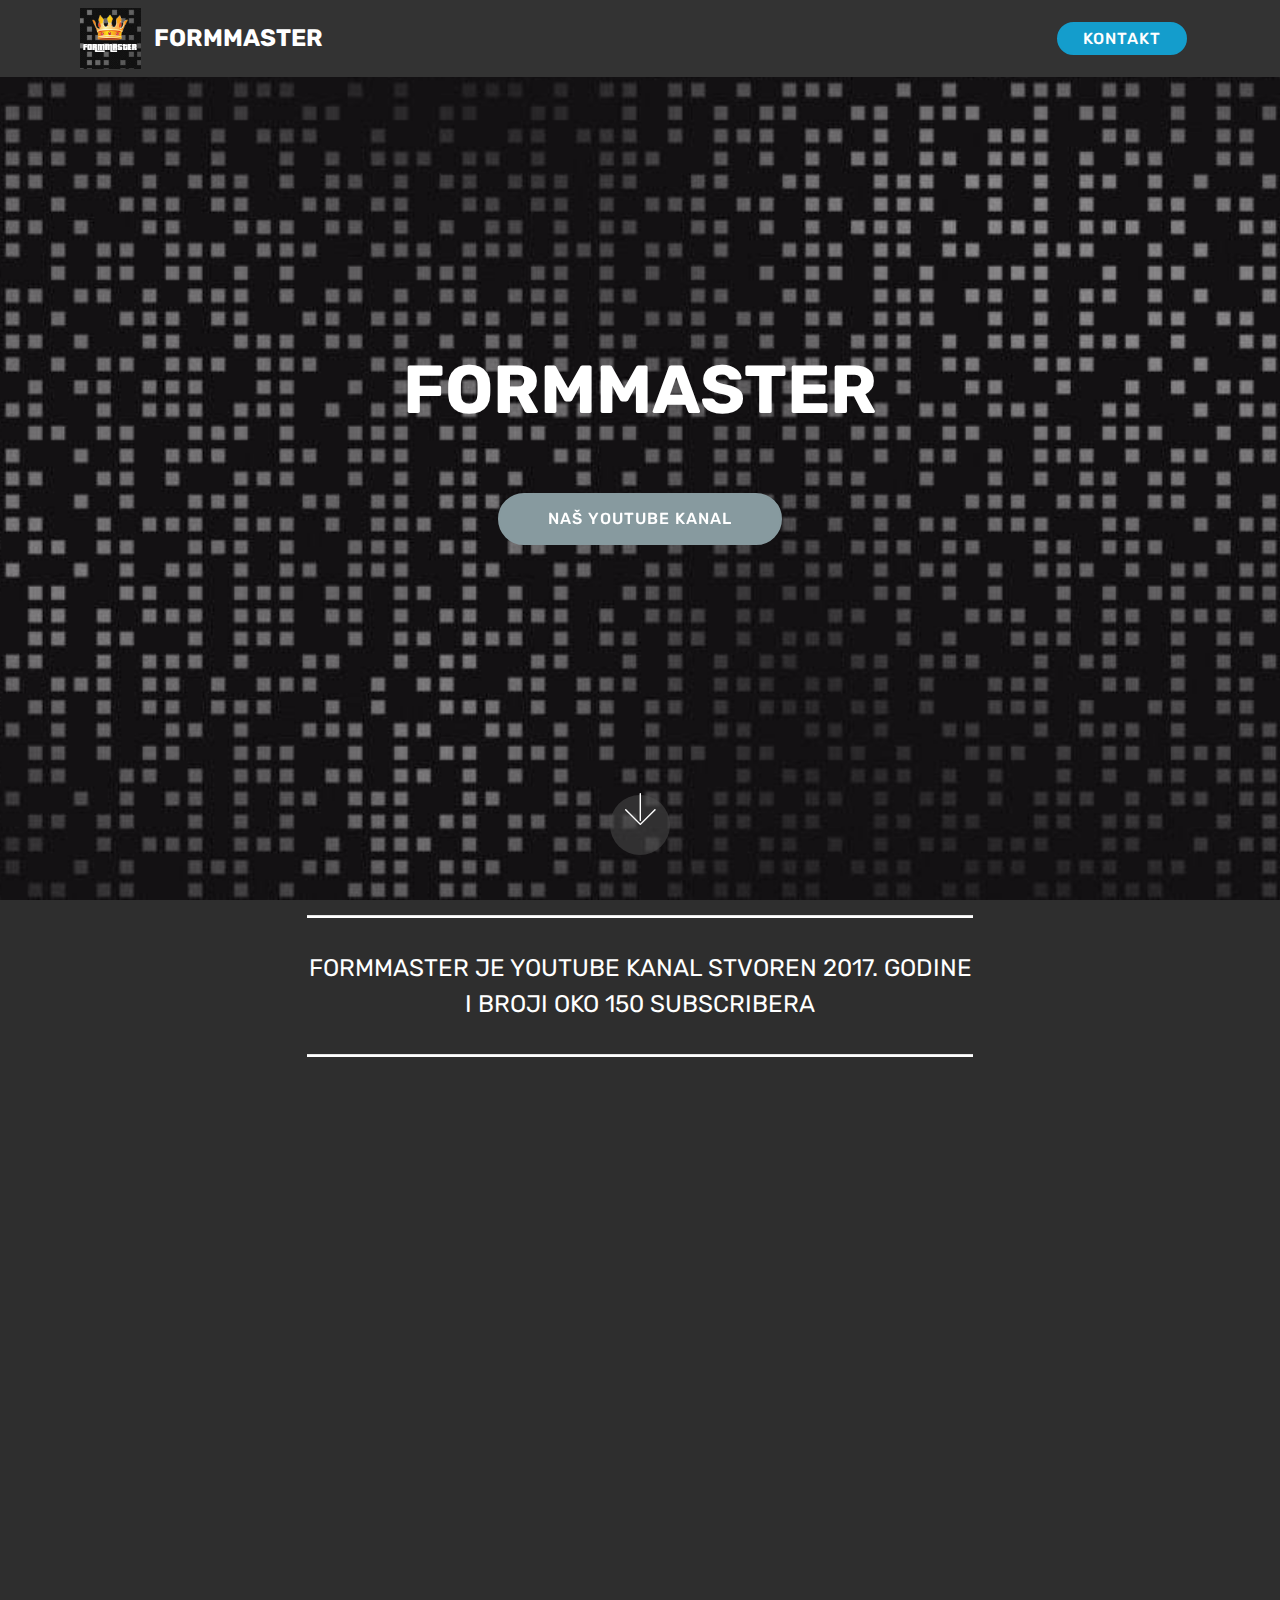
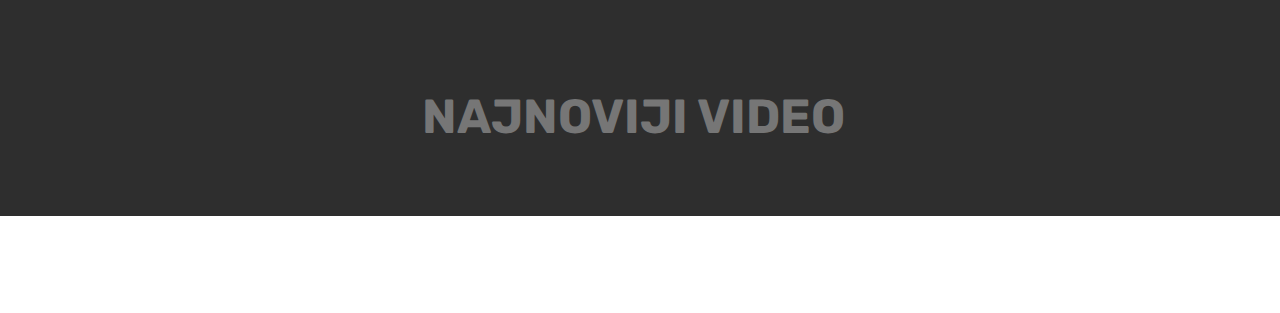
==== commit eabad62d: "create github pages" ====
--- a/index.html
+++ b/index.html
@@ -56,7 +56,7 @@
     </nav>
 </section>
 
-<section class="engine"><a href="https://mobirise.co/f">free bootstrap builder</a></section><section class="menu cid-qGT8iGGvrN" once="menu" id="menu1-n">
+<section class="engine"><a href="https://mobirise.co/c">free web site maker</a></section><section class="menu cid-qGT8iGGvrN" once="menu" id="menu1-n">
 
     
 
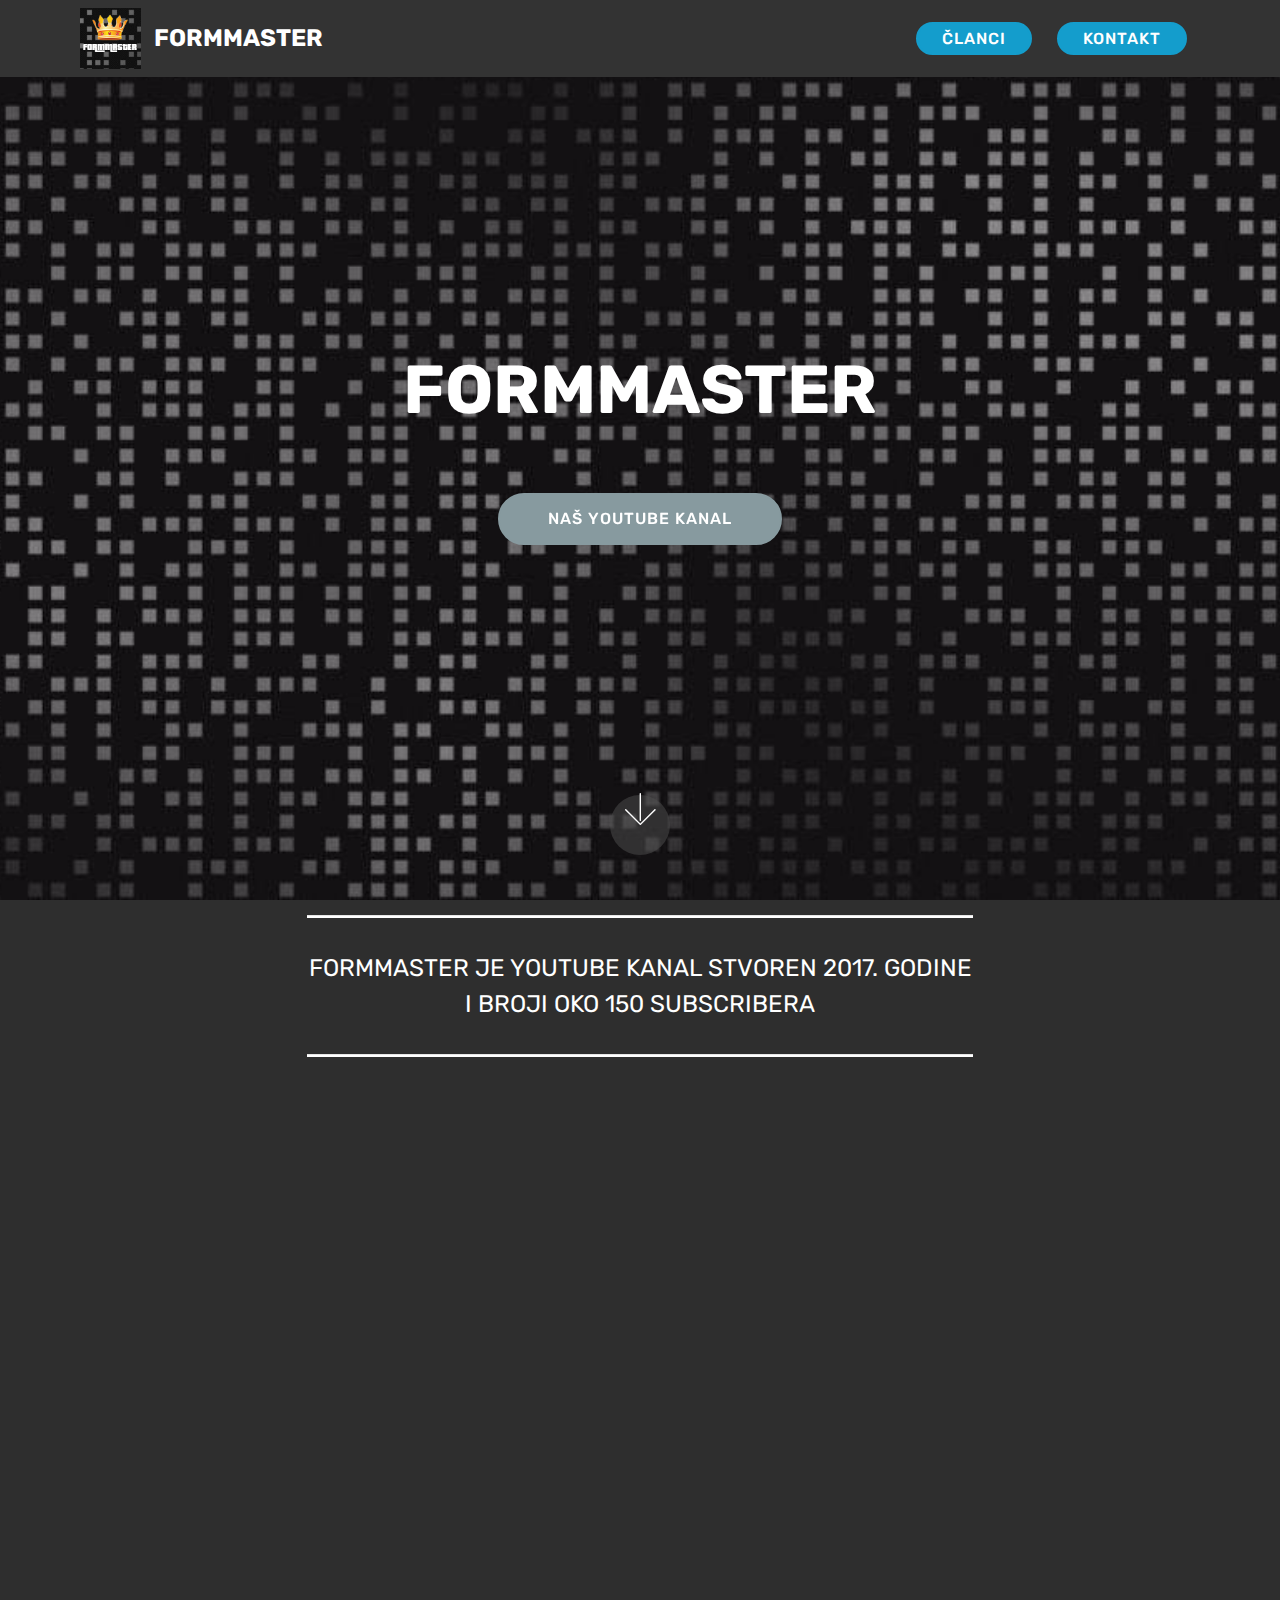
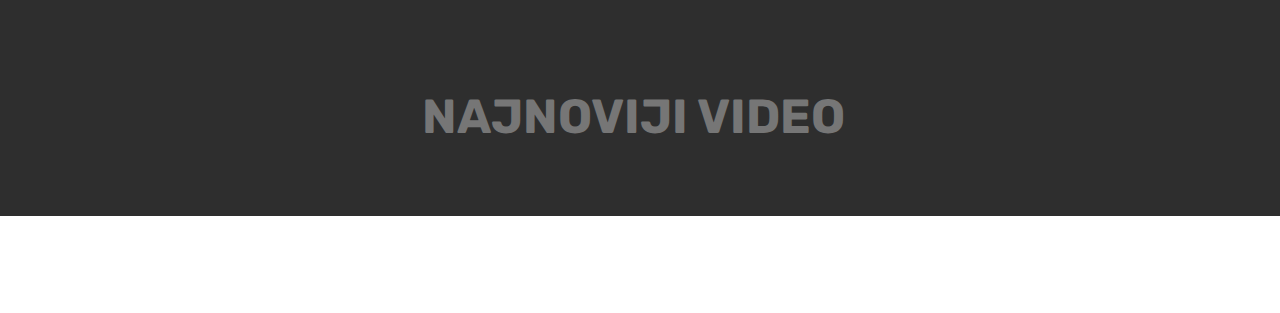
==== commit 85182b26: "create github pages" ====
--- a/index.html
+++ b/index.html
@@ -51,12 +51,12 @@
                     <a class="nav-link link text-white display-4" href="https://mobirise.com">
                         </a>
                 </li></ul>
-            <div class="navbar-buttons mbr-section-btn"><a class="btn btn-sm btn-primary display-4" href="mailto:emailkontakt5@gmail.com">KONTAKT</a></div>
+            <div class="navbar-buttons mbr-section-btn"><a class="btn btn-sm btn-primary display-4" href="mailto:emailkontakt5@gmail.com">ČLANCI</a> <a class="btn btn-sm btn-primary display-4" href="mailto:emailkontakt5@gmail.com">KONTAKT</a></div>
         </div>
     </nav>
 </section>
 
-<section class="engine"><a href="https://mobirise.co/c">free web site maker</a></section><section class="menu cid-qGT8iGGvrN" once="menu" id="menu1-n">
+<section class="engine"><a href="https://mobirise.co/g">create your own website</a></section><section class="menu cid-qGT8iGGvrN" once="menu" id="menu1-n">
 
     
 
@@ -84,7 +84,7 @@
                     <a class="nav-link link text-white display-4" href="https://mobirise.com">
                         </a>
                 </li></ul>
-            <div class="navbar-buttons mbr-section-btn"><a class="btn btn-sm btn-primary display-4" href="mailto:emailkontakt5@gmail.com">KONTAKT</a></div>
+            <div class="navbar-buttons mbr-section-btn"><a class="btn btn-sm btn-primary display-4" href="mailto:emailkontakt5@gmail.com">ČLANCI</a> <a class="btn btn-sm btn-primary display-4" href="mailto:emailkontakt5@gmail.com">KONTAKT</a></div>
         </div>
     </nav>
 </section>
@@ -117,7 +117,7 @@
                     <a class="nav-link link text-white display-4" href="https://mobirise.com">
                         </a>
                 </li></ul>
-            <div class="navbar-buttons mbr-section-btn"><a class="btn btn-sm btn-primary display-4" href="mailto:emailkontakt5@gmail.com">KONTAKT</a></div>
+            <div class="navbar-buttons mbr-section-btn"><a class="btn btn-sm btn-primary display-4" href="mailto:emailkontakt5@gmail.com">ČLANCI</a> <a class="btn btn-sm btn-primary display-4" href="mailto:emailkontakt5@gmail.com">KONTAKT</a></div>
         </div>
     </nav>
 </section>
--- a/assets/mobirise/css/mbr-additional.css
+++ b/assets/mobirise/css/mbr-additional.css
@@ -2557,3 +2557,1206 @@
 .cid-qGTiyc7FxT .mbr-text {
   text-align: right;
 }
+.cid-qGT8bEttjz .navbar {
+  padding: .5rem 0;
+  background: #333333;
+  transition: none;
+  min-height: 77px;
+}
+.cid-qGT8bEttjz .navbar-dropdown.bg-color.transparent.opened {
+  background: #333333;
+}
+.cid-qGT8bEttjz a {
+  font-style: normal;
+}
+.cid-qGT8bEttjz .nav-item span {
+  padding-right: 0.4em;
+  line-height: 0.5em;
+  vertical-align: text-bottom;
+  position: relative;
+  text-decoration: none;
+}
+.cid-qGT8bEttjz .nav-item a {
+  display: flex;
+  align-items: center;
+  justify-content: center;
+  padding: 0.7rem 0 !important;
+  margin: 0rem .65rem !important;
+}
+.cid-qGT8bEttjz .nav-item:focus,
+.cid-qGT8bEttjz .nav-link:focus {
+  outline: none;
+}
+.cid-qGT8bEttjz .btn {
+  padding: 0.4rem 1.5rem;
+  display: inline-flex;
+  align-items: center;
+}
+.cid-qGT8bEttjz .btn .mbr-iconfont {
+  font-size: 1.6rem;
+}
+.cid-qGT8bEttjz .menu-logo {
+  margin-right: auto;
+}
+.cid-qGT8bEttjz .menu-logo .navbar-brand {
+  display: flex;
+  margin-left: 5rem;
+  padding: 0;
+  transition: padding .2s;
+  min-height: 3.8rem;
+  align-items: center;
+}
+.cid-qGT8bEttjz .menu-logo .navbar-brand .navbar-caption-wrap {
+  display: -webkit-flex;
+  -webkit-align-items: center;
+  align-items: center;
+  word-break: break-word;
+  min-width: 7rem;
+  margin: .3rem 0;
+}
+.cid-qGT8bEttjz .menu-logo .navbar-brand .navbar-caption-wrap .navbar-caption {
+  line-height: 1.2rem !important;
+  padding-right: 2rem;
+}
+.cid-qGT8bEttjz .menu-logo .navbar-brand .navbar-logo {
+  font-size: 4rem;
+  transition: font-size 0.25s;
+}
+.cid-qGT8bEttjz .menu-logo .navbar-brand .navbar-logo img {
+  display: flex;
+}
+.cid-qGT8bEttjz .menu-logo .navbar-brand .navbar-logo .mbr-iconfont {
+  transition: font-size 0.25s;
+}
+.cid-qGT8bEttjz .navbar-toggleable-sm .navbar-collapse {
+  justify-content: flex-end;
+  -webkit-justify-content: flex-end;
+  padding-right: 5rem;
+  width: auto;
+}
+.cid-qGT8bEttjz .navbar-toggleable-sm .navbar-collapse .navbar-nav {
+  flex-wrap: wrap;
+  -webkit-flex-wrap: wrap;
+  padding-left: 0;
+}
+.cid-qGT8bEttjz .navbar-toggleable-sm .navbar-collapse .navbar-nav .nav-item {
+  -webkit-align-self: center;
+  align-self: center;
+}
+.cid-qGT8bEttjz .navbar-toggleable-sm .navbar-collapse .navbar-buttons {
+  padding-left: 0;
+  padding-bottom: 0;
+}
+.cid-qGT8bEttjz .dropdown .dropdown-menu {
+  background: #333333;
+  display: none;
+  position: absolute;
+  min-width: 5rem;
+  padding-top: 1.4rem;
+  padding-bottom: 1.4rem;
+  text-align: left;
+}
+.cid-qGT8bEttjz .dropdown .dropdown-menu .dropdown-item {
+  width: auto;
+  padding: 0.235em 1.5385em 0.235em 1.5385em !important;
+}
+.cid-qGT8bEttjz .dropdown .dropdown-menu .dropdown-item::after {
+  right: 0.5rem;
+}
+.cid-qGT8bEttjz .dropdown .dropdown-menu .dropdown-submenu {
+  margin: 0;
+}
+.cid-qGT8bEttjz .dropdown.open > .dropdown-menu {
+  display: block;
+}
+.cid-qGT8bEttjz .navbar-toggleable-sm.opened:after {
+  position: absolute;
+  width: 100vw;
+  height: 100vh;
+  content: '';
+  background-color: rgba(0, 0, 0, 0.1);
+  left: 0;
+  bottom: 0;
+  transform: translateY(100%);
+  -webkit-transform: translateY(100%);
+  z-index: 1000;
+}
+.cid-qGT8bEttjz .navbar.navbar-short {
+  min-height: 60px;
+  transition: all .2s;
+}
+.cid-qGT8bEttjz .navbar.navbar-short .navbar-toggler-right {
+  top: 20px;
+}
+.cid-qGT8bEttjz .navbar.navbar-short .navbar-logo a {
+  font-size: 2.5rem !important;
+  line-height: 2.5rem;
+  transition: font-size 0.25s;
+}
+.cid-qGT8bEttjz .navbar.navbar-short .navbar-logo a .mbr-iconfont {
+  font-size: 2.5rem !important;
+}
+.cid-qGT8bEttjz .navbar.navbar-short .navbar-logo a img {
+  height: 3rem !important;
+}
+.cid-qGT8bEttjz .navbar.navbar-short .navbar-brand {
+  min-height: 3rem;
+}
+.cid-qGT8bEttjz button.navbar-toggler {
+  width: 31px;
+  height: 18px;
+  cursor: pointer;
+  transition: all .2s;
+  top: 1.5rem;
+  right: 1rem;
+}
+.cid-qGT8bEttjz button.navbar-toggler:focus {
+  outline: none;
+}
+.cid-qGT8bEttjz button.navbar-toggler .hamburger span {
+  position: absolute;
+  right: 0;
+  width: 30px;
+  height: 2px;
+  border-right: 5px;
+  background-color: #ffffff;
+}
+.cid-qGT8bEttjz button.navbar-toggler .hamburger span:nth-child(1) {
+  top: 0;
+  transition: all .2s;
+}
+.cid-qGT8bEttjz button.navbar-toggler .hamburger span:nth-child(2) {
+  top: 8px;
+  transition: all .15s;
+}
+.cid-qGT8bEttjz button.navbar-toggler .hamburger span:nth-child(3) {
+  top: 8px;
+  transition: all .15s;
+}
+.cid-qGT8bEttjz button.navbar-toggler .hamburger span:nth-child(4) {
+  top: 16px;
+  transition: all .2s;
+}
+.cid-qGT8bEttjz nav.opened .hamburger span:nth-child(1) {
+  top: 8px;
+  width: 0;
+  opacity: 0;
+  right: 50%;
+  transition: all .2s;
+}
+.cid-qGT8bEttjz nav.opened .hamburger span:nth-child(2) {
+  -webkit-transform: rotate(45deg);
+  transform: rotate(45deg);
+  transition: all .25s;
+}
+.cid-qGT8bEttjz nav.opened .hamburger span:nth-child(3) {
+  -webkit-transform: rotate(-45deg);
+  transform: rotate(-45deg);
+  transition: all .25s;
+}
+.cid-qGT8bEttjz nav.opened .hamburger span:nth-child(4) {
+  top: 8px;
+  width: 0;
+  opacity: 0;
+  right: 50%;
+  transition: all .2s;
+}
+.cid-qGT8bEttjz .collapsed.navbar-expand {
+  flex-direction: column;
+}
+.cid-qGT8bEttjz .collapsed .btn {
+  display: flex;
+}
+.cid-qGT8bEttjz .collapsed .navbar-collapse {
+  display: none !important;
+  padding-right: 0 !important;
+}
+.cid-qGT8bEttjz .collapsed .navbar-collapse.collapsing,
+.cid-qGT8bEttjz .collapsed .navbar-collapse.show {
+  display: block !important;
+}
+.cid-qGT8bEttjz .collapsed .navbar-collapse.collapsing .navbar-nav,
+.cid-qGT8bEttjz .collapsed .navbar-collapse.show .navbar-nav {
+  display: block;
+  text-align: center;
+}
+.cid-qGT8bEttjz .collapsed .navbar-collapse.collapsing .navbar-nav .nav-item,
+.cid-qGT8bEttjz .collapsed .navbar-collapse.show .navbar-nav .nav-item {
+  clear: both;
+}
+.cid-qGT8bEttjz .collapsed .navbar-collapse.collapsing .navbar-buttons,
+.cid-qGT8bEttjz .collapsed .navbar-collapse.show .navbar-buttons {
+  text-align: center;
+}
+.cid-qGT8bEttjz .collapsed .navbar-collapse.collapsing .navbar-buttons:last-child,
+.cid-qGT8bEttjz .collapsed .navbar-collapse.show .navbar-buttons:last-child {
+  margin-bottom: 1rem;
+}
+.cid-qGT8bEttjz .collapsed button.navbar-toggler {
+  display: block;
+}
+.cid-qGT8bEttjz .collapsed .navbar-brand {
+  margin-left: 1rem !important;
+}
+.cid-qGT8bEttjz .collapsed .navbar-toggleable-sm {
+  flex-direction: column;
+  -webkit-flex-direction: column;
+}
+.cid-qGT8bEttjz .collapsed .dropdown .dropdown-menu {
+  width: 100%;
+  text-align: center;
+  position: relative;
+  opacity: 0;
+  display: block;
+  height: 0;
+  visibility: hidden;
+  padding: 0;
+  transition-duration: .5s;
+  transition-property: opacity,padding,height;
+}
+.cid-qGT8bEttjz .collapsed .dropdown.open > .dropdown-menu {
+  position: relative;
+  opacity: 1;
+  height: auto;
+  padding: 1.4rem 0;
+  visibility: visible;
+}
+.cid-qGT8bEttjz .collapsed .dropdown .dropdown-submenu {
+  left: 0;
+  text-align: center;
+  width: 100%;
+}
+.cid-qGT8bEttjz .collapsed .dropdown .dropdown-toggle[data-toggle="dropdown-submenu"]::after {
+  margin-top: 0;
+  position: inherit;
+  right: 0;
+  top: 50%;
+  display: inline-block;
+  width: 0;
+  height: 0;
+  margin-left: .3em;
+  vertical-align: middle;
+  content: "";
+  border-top: .30em solid;
+  border-right: .30em solid transparent;
+  border-left: .30em solid transparent;
+}
+@media (max-width: 991px) {
+  .cid-qGT8bEttjz .navbar-expand {
+    flex-direction: column;
+  }
+  .cid-qGT8bEttjz img {
+    height: 3.8rem !important;
+  }
+  .cid-qGT8bEttjz .btn {
+    display: flex;
+  }
+  .cid-qGT8bEttjz button.navbar-toggler {
+    display: block;
+  }
+  .cid-qGT8bEttjz .navbar-brand {
+    margin-left: 1rem !important;
+  }
+  .cid-qGT8bEttjz .navbar-toggleable-sm {
+    flex-direction: column;
+    -webkit-flex-direction: column;
+  }
+  .cid-qGT8bEttjz .navbar-collapse {
+    display: none !important;
+    padding-right: 0 !important;
+  }
+  .cid-qGT8bEttjz .navbar-collapse.collapsing,
+  .cid-qGT8bEttjz .navbar-collapse.show {
+    display: block !important;
+  }
+  .cid-qGT8bEttjz .navbar-collapse.collapsing .navbar-nav,
+  .cid-qGT8bEttjz .navbar-collapse.show .navbar-nav {
+    display: block;
+    text-align: center;
+  }
+  .cid-qGT8bEttjz .navbar-collapse.collapsing .navbar-nav .nav-item,
+  .cid-qGT8bEttjz .navbar-collapse.show .navbar-nav .nav-item {
+    clear: both;
+  }
+  .cid-qGT8bEttjz .navbar-collapse.collapsing .navbar-buttons,
+  .cid-qGT8bEttjz .navbar-collapse.show .navbar-buttons {
+    text-align: center;
+  }
+  .cid-qGT8bEttjz .navbar-collapse.collapsing .navbar-buttons:last-child,
+  .cid-qGT8bEttjz .navbar-collapse.show .navbar-buttons:last-child {
+    margin-bottom: 1rem;
+  }
+  .cid-qGT8bEttjz .dropdown .dropdown-menu {
+    width: 100%;
+    text-align: center;
+    position: relative;
+    opacity: 0;
+    display: block;
+    height: 0;
+    visibility: hidden;
+    padding: 0;
+    transition-duration: .5s;
+    transition-property: opacity,padding,height;
+  }
+  .cid-qGT8bEttjz .dropdown.open > .dropdown-menu {
+    position: relative;
+    opacity: 1;
+    height: auto;
+    padding: 1.4rem 0;
+    visibility: visible;
+  }
+  .cid-qGT8bEttjz .dropdown .dropdown-submenu {
+    left: 0;
+    text-align: center;
+    width: 100%;
+  }
+  .cid-qGT8bEttjz .dropdown .dropdown-toggle[data-toggle="dropdown-submenu"]::after {
+    margin-top: 0;
+    position: inherit;
+    right: 0;
+    top: 50%;
+    display: inline-block;
+    width: 0;
+    height: 0;
+    margin-left: .3em;
+    vertical-align: middle;
+    content: "";
+    border-top: .30em solid;
+    border-right: .30em solid transparent;
+    border-left: .30em solid transparent;
+  }
+}
+@media (min-width: 767px) {
+  .cid-qGT8bEttjz .menu-logo {
+    flex-shrink: 0;
+  }
+}
+.cid-qGT8bEttjz .navbar-collapse {
+  flex-basis: auto;
+}
+.cid-qGT8bEttjz .nav-link:hover,
+.cid-qGT8bEttjz .dropdown-item:hover {
+  color: #c1c1c1 !important;
+}
+.cid-qGT8iGGvrN .navbar {
+  padding: .5rem 0;
+  background: #333333;
+  transition: none;
+  min-height: 77px;
+}
+.cid-qGT8iGGvrN .navbar-dropdown.bg-color.transparent.opened {
+  background: #333333;
+}
+.cid-qGT8iGGvrN a {
+  font-style: normal;
+}
+.cid-qGT8iGGvrN .nav-item span {
+  padding-right: 0.4em;
+  line-height: 0.5em;
+  vertical-align: text-bottom;
+  position: relative;
+  text-decoration: none;
+}
+.cid-qGT8iGGvrN .nav-item a {
+  display: flex;
+  align-items: center;
+  justify-content: center;
+  padding: 0.7rem 0 !important;
+  margin: 0rem .65rem !important;
+}
+.cid-qGT8iGGvrN .nav-item:focus,
+.cid-qGT8iGGvrN .nav-link:focus {
+  outline: none;
+}
+.cid-qGT8iGGvrN .btn {
+  padding: 0.4rem 1.5rem;
+  display: inline-flex;
+  align-items: center;
+}
+.cid-qGT8iGGvrN .btn .mbr-iconfont {
+  font-size: 1.6rem;
+}
+.cid-qGT8iGGvrN .menu-logo {
+  margin-right: auto;
+}
+.cid-qGT8iGGvrN .menu-logo .navbar-brand {
+  display: flex;
+  margin-left: 5rem;
+  padding: 0;
+  transition: padding .2s;
+  min-height: 3.8rem;
+  align-items: center;
+}
+.cid-qGT8iGGvrN .menu-logo .navbar-brand .navbar-caption-wrap {
+  display: -webkit-flex;
+  -webkit-align-items: center;
+  align-items: center;
+  word-break: break-word;
+  min-width: 7rem;
+  margin: .3rem 0;
+}
+.cid-qGT8iGGvrN .menu-logo .navbar-brand .navbar-caption-wrap .navbar-caption {
+  line-height: 1.2rem !important;
+  padding-right: 2rem;
+}
+.cid-qGT8iGGvrN .menu-logo .navbar-brand .navbar-logo {
+  font-size: 4rem;
+  transition: font-size 0.25s;
+}
+.cid-qGT8iGGvrN .menu-logo .navbar-brand .navbar-logo img {
+  display: flex;
+}
+.cid-qGT8iGGvrN .menu-logo .navbar-brand .navbar-logo .mbr-iconfont {
+  transition: font-size 0.25s;
+}
+.cid-qGT8iGGvrN .navbar-toggleable-sm .navbar-collapse {
+  justify-content: flex-end;
+  -webkit-justify-content: flex-end;
+  padding-right: 5rem;
+  width: auto;
+}
+.cid-qGT8iGGvrN .navbar-toggleable-sm .navbar-collapse .navbar-nav {
+  flex-wrap: wrap;
+  -webkit-flex-wrap: wrap;
+  padding-left: 0;
+}
+.cid-qGT8iGGvrN .navbar-toggleable-sm .navbar-collapse .navbar-nav .nav-item {
+  -webkit-align-self: center;
+  align-self: center;
+}
+.cid-qGT8iGGvrN .navbar-toggleable-sm .navbar-collapse .navbar-buttons {
+  padding-left: 0;
+  padding-bottom: 0;
+}
+.cid-qGT8iGGvrN .dropdown .dropdown-menu {
+  background: #333333;
+  display: none;
+  position: absolute;
+  min-width: 5rem;
+  padding-top: 1.4rem;
+  padding-bottom: 1.4rem;
+  text-align: left;
+}
+.cid-qGT8iGGvrN .dropdown .dropdown-menu .dropdown-item {
+  width: auto;
+  padding: 0.235em 1.5385em 0.235em 1.5385em !important;
+}
+.cid-qGT8iGGvrN .dropdown .dropdown-menu .dropdown-item::after {
+  right: 0.5rem;
+}
+.cid-qGT8iGGvrN .dropdown .dropdown-menu .dropdown-submenu {
+  margin: 0;
+}
+.cid-qGT8iGGvrN .dropdown.open > .dropdown-menu {
+  display: block;
+}
+.cid-qGT8iGGvrN .navbar-toggleable-sm.opened:after {
+  position: absolute;
+  width: 100vw;
+  height: 100vh;
+  content: '';
+  background-color: rgba(0, 0, 0, 0.1);
+  left: 0;
+  bottom: 0;
+  transform: translateY(100%);
+  -webkit-transform: translateY(100%);
+  z-index: 1000;
+}
+.cid-qGT8iGGvrN .navbar.navbar-short {
+  min-height: 60px;
+  transition: all .2s;
+}
+.cid-qGT8iGGvrN .navbar.navbar-short .navbar-toggler-right {
+  top: 20px;
+}
+.cid-qGT8iGGvrN .navbar.navbar-short .navbar-logo a {
+  font-size: 2.5rem !important;
+  line-height: 2.5rem;
+  transition: font-size 0.25s;
+}
+.cid-qGT8iGGvrN .navbar.navbar-short .navbar-logo a .mbr-iconfont {
+  font-size: 2.5rem !important;
+}
+.cid-qGT8iGGvrN .navbar.navbar-short .navbar-logo a img {
+  height: 3rem !important;
+}
+.cid-qGT8iGGvrN .navbar.navbar-short .navbar-brand {
+  min-height: 3rem;
+}
+.cid-qGT8iGGvrN button.navbar-toggler {
+  width: 31px;
+  height: 18px;
+  cursor: pointer;
+  transition: all .2s;
+  top: 1.5rem;
+  right: 1rem;
+}
+.cid-qGT8iGGvrN button.navbar-toggler:focus {
+  outline: none;
+}
+.cid-qGT8iGGvrN button.navbar-toggler .hamburger span {
+  position: absolute;
+  right: 0;
+  width: 30px;
+  height: 2px;
+  border-right: 5px;
+  background-color: #ffffff;
+}
+.cid-qGT8iGGvrN button.navbar-toggler .hamburger span:nth-child(1) {
+  top: 0;
+  transition: all .2s;
+}
+.cid-qGT8iGGvrN button.navbar-toggler .hamburger span:nth-child(2) {
+  top: 8px;
+  transition: all .15s;
+}
+.cid-qGT8iGGvrN button.navbar-toggler .hamburger span:nth-child(3) {
+  top: 8px;
+  transition: all .15s;
+}
+.cid-qGT8iGGvrN button.navbar-toggler .hamburger span:nth-child(4) {
+  top: 16px;
+  transition: all .2s;
+}
+.cid-qGT8iGGvrN nav.opened .hamburger span:nth-child(1) {
+  top: 8px;
+  width: 0;
+  opacity: 0;
+  right: 50%;
+  transition: all .2s;
+}
+.cid-qGT8iGGvrN nav.opened .hamburger span:nth-child(2) {
+  -webkit-transform: rotate(45deg);
+  transform: rotate(45deg);
+  transition: all .25s;
+}
+.cid-qGT8iGGvrN nav.opened .hamburger span:nth-child(3) {
+  -webkit-transform: rotate(-45deg);
+  transform: rotate(-45deg);
+  transition: all .25s;
+}
+.cid-qGT8iGGvrN nav.opened .hamburger span:nth-child(4) {
+  top: 8px;
+  width: 0;
+  opacity: 0;
+  right: 50%;
+  transition: all .2s;
+}
+.cid-qGT8iGGvrN .collapsed.navbar-expand {
+  flex-direction: column;
+}
+.cid-qGT8iGGvrN .collapsed .btn {
+  display: flex;
+}
+.cid-qGT8iGGvrN .collapsed .navbar-collapse {
+  display: none !important;
+  padding-right: 0 !important;
+}
+.cid-qGT8iGGvrN .collapsed .navbar-collapse.collapsing,
+.cid-qGT8iGGvrN .collapsed .navbar-collapse.show {
+  display: block !important;
+}
+.cid-qGT8iGGvrN .collapsed .navbar-collapse.collapsing .navbar-nav,
+.cid-qGT8iGGvrN .collapsed .navbar-collapse.show .navbar-nav {
+  display: block;
+  text-align: center;
+}
+.cid-qGT8iGGvrN .collapsed .navbar-collapse.collapsing .navbar-nav .nav-item,
+.cid-qGT8iGGvrN .collapsed .navbar-collapse.show .navbar-nav .nav-item {
+  clear: both;
+}
+.cid-qGT8iGGvrN .collapsed .navbar-collapse.collapsing .navbar-buttons,
+.cid-qGT8iGGvrN .collapsed .navbar-collapse.show .navbar-buttons {
+  text-align: center;
+}
+.cid-qGT8iGGvrN .collapsed .navbar-collapse.collapsing .navbar-buttons:last-child,
+.cid-qGT8iGGvrN .collapsed .navbar-collapse.show .navbar-buttons:last-child {
+  margin-bottom: 1rem;
+}
+.cid-qGT8iGGvrN .collapsed button.navbar-toggler {
+  display: block;
+}
+.cid-qGT8iGGvrN .collapsed .navbar-brand {
+  margin-left: 1rem !important;
+}
+.cid-qGT8iGGvrN .collapsed .navbar-toggleable-sm {
+  flex-direction: column;
+  -webkit-flex-direction: column;
+}
+.cid-qGT8iGGvrN .collapsed .dropdown .dropdown-menu {
+  width: 100%;
+  text-align: center;
+  position: relative;
+  opacity: 0;
+  display: block;
+  height: 0;
+  visibility: hidden;
+  padding: 0;
+  transition-duration: .5s;
+  transition-property: opacity,padding,height;
+}
+.cid-qGT8iGGvrN .collapsed .dropdown.open > .dropdown-menu {
+  position: relative;
+  opacity: 1;
+  height: auto;
+  padding: 1.4rem 0;
+  visibility: visible;
+}
+.cid-qGT8iGGvrN .collapsed .dropdown .dropdown-submenu {
+  left: 0;
+  text-align: center;
+  width: 100%;
+}
+.cid-qGT8iGGvrN .collapsed .dropdown .dropdown-toggle[data-toggle="dropdown-submenu"]::after {
+  margin-top: 0;
+  position: inherit;
+  right: 0;
+  top: 50%;
+  display: inline-block;
+  width: 0;
+  height: 0;
+  margin-left: .3em;
+  vertical-align: middle;
+  content: "";
+  border-top: .30em solid;
+  border-right: .30em solid transparent;
+  border-left: .30em solid transparent;
+}
+@media (max-width: 991px) {
+  .cid-qGT8iGGvrN .navbar-expand {
+    flex-direction: column;
+  }
+  .cid-qGT8iGGvrN img {
+    height: 3.8rem !important;
+  }
+  .cid-qGT8iGGvrN .btn {
+    display: flex;
+  }
+  .cid-qGT8iGGvrN button.navbar-toggler {
+    display: block;
+  }
+  .cid-qGT8iGGvrN .navbar-brand {
+    margin-left: 1rem !important;
+  }
+  .cid-qGT8iGGvrN .navbar-toggleable-sm {
+    flex-direction: column;
+    -webkit-flex-direction: column;
+  }
+  .cid-qGT8iGGvrN .navbar-collapse {
+    display: none !important;
+    padding-right: 0 !important;
+  }
+  .cid-qGT8iGGvrN .navbar-collapse.collapsing,
+  .cid-qGT8iGGvrN .navbar-collapse.show {
+    display: block !important;
+  }
+  .cid-qGT8iGGvrN .navbar-collapse.collapsing .navbar-nav,
+  .cid-qGT8iGGvrN .navbar-collapse.show .navbar-nav {
+    display: block;
+    text-align: center;
+  }
+  .cid-qGT8iGGvrN .navbar-collapse.collapsing .navbar-nav .nav-item,
+  .cid-qGT8iGGvrN .navbar-collapse.show .navbar-nav .nav-item {
+    clear: both;
+  }
+  .cid-qGT8iGGvrN .navbar-collapse.collapsing .navbar-buttons,
+  .cid-qGT8iGGvrN .navbar-collapse.show .navbar-buttons {
+    text-align: center;
+  }
+  .cid-qGT8iGGvrN .navbar-collapse.collapsing .navbar-buttons:last-child,
+  .cid-qGT8iGGvrN .navbar-collapse.show .navbar-buttons:last-child {
+    margin-bottom: 1rem;
+  }
+  .cid-qGT8iGGvrN .dropdown .dropdown-menu {
+    width: 100%;
+    text-align: center;
+    position: relative;
+    opacity: 0;
+    display: block;
+    height: 0;
+    visibility: hidden;
+    padding: 0;
+    transition-duration: .5s;
+    transition-property: opacity,padding,height;
+  }
+  .cid-qGT8iGGvrN .dropdown.open > .dropdown-menu {
+    position: relative;
+    opacity: 1;
+    height: auto;
+    padding: 1.4rem 0;
+    visibility: visible;
+  }
+  .cid-qGT8iGGvrN .dropdown .dropdown-submenu {
+    left: 0;
+    text-align: center;
+    width: 100%;
+  }
+  .cid-qGT8iGGvrN .dropdown .dropdown-toggle[data-toggle="dropdown-submenu"]::after {
+    margin-top: 0;
+    position: inherit;
+    right: 0;
+    top: 50%;
+    display: inline-block;
+    width: 0;
+    height: 0;
+    margin-left: .3em;
+    vertical-align: middle;
+    content: "";
+    border-top: .30em solid;
+    border-right: .30em solid transparent;
+    border-left: .30em solid transparent;
+  }
+}
+@media (min-width: 767px) {
+  .cid-qGT8iGGvrN .menu-logo {
+    flex-shrink: 0;
+  }
+}
+.cid-qGT8iGGvrN .navbar-collapse {
+  flex-basis: auto;
+}
+.cid-qGT8iGGvrN .nav-link:hover,
+.cid-qGT8iGGvrN .dropdown-item:hover {
+  color: #c1c1c1 !important;
+}
+.cid-qGT8iidfP1 .navbar {
+  padding: .5rem 0;
+  background: #333333;
+  transition: none;
+  min-height: 77px;
+}
+.cid-qGT8iidfP1 .navbar-dropdown.bg-color.transparent.opened {
+  background: #333333;
+}
+.cid-qGT8iidfP1 a {
+  font-style: normal;
+}
+.cid-qGT8iidfP1 .nav-item span {
+  padding-right: 0.4em;
+  line-height: 0.5em;
+  vertical-align: text-bottom;
+  position: relative;
+  text-decoration: none;
+}
+.cid-qGT8iidfP1 .nav-item a {
+  display: flex;
+  align-items: center;
+  justify-content: center;
+  padding: 0.7rem 0 !important;
+  margin: 0rem .65rem !important;
+}
+.cid-qGT8iidfP1 .nav-item:focus,
+.cid-qGT8iidfP1 .nav-link:focus {
+  outline: none;
+}
+.cid-qGT8iidfP1 .btn {
+  padding: 0.4rem 1.5rem;
+  display: inline-flex;
+  align-items: center;
+}
+.cid-qGT8iidfP1 .btn .mbr-iconfont {
+  font-size: 1.6rem;
+}
+.cid-qGT8iidfP1 .menu-logo {
+  margin-right: auto;
+}
+.cid-qGT8iidfP1 .menu-logo .navbar-brand {
+  display: flex;
+  margin-left: 5rem;
+  padding: 0;
+  transition: padding .2s;
+  min-height: 3.8rem;
+  align-items: center;
+}
+.cid-qGT8iidfP1 .menu-logo .navbar-brand .navbar-caption-wrap {
+  display: -webkit-flex;
+  -webkit-align-items: center;
+  align-items: center;
+  word-break: break-word;
+  min-width: 7rem;
+  margin: .3rem 0;
+}
+.cid-qGT8iidfP1 .menu-logo .navbar-brand .navbar-caption-wrap .navbar-caption {
+  line-height: 1.2rem !important;
+  padding-right: 2rem;
+}
+.cid-qGT8iidfP1 .menu-logo .navbar-brand .navbar-logo {
+  font-size: 4rem;
+  transition: font-size 0.25s;
+}
+.cid-qGT8iidfP1 .menu-logo .navbar-brand .navbar-logo img {
+  display: flex;
+}
+.cid-qGT8iidfP1 .menu-logo .navbar-brand .navbar-logo .mbr-iconfont {
+  transition: font-size 0.25s;
+}
+.cid-qGT8iidfP1 .navbar-toggleable-sm .navbar-collapse {
+  justify-content: flex-end;
+  -webkit-justify-content: flex-end;
+  padding-right: 5rem;
+  width: auto;
+}
+.cid-qGT8iidfP1 .navbar-toggleable-sm .navbar-collapse .navbar-nav {
+  flex-wrap: wrap;
+  -webkit-flex-wrap: wrap;
+  padding-left: 0;
+}
+.cid-qGT8iidfP1 .navbar-toggleable-sm .navbar-collapse .navbar-nav .nav-item {
+  -webkit-align-self: center;
+  align-self: center;
+}
+.cid-qGT8iidfP1 .navbar-toggleable-sm .navbar-collapse .navbar-buttons {
+  padding-left: 0;
+  padding-bottom: 0;
+}
+.cid-qGT8iidfP1 .dropdown .dropdown-menu {
+  background: #333333;
+  display: none;
+  position: absolute;
+  min-width: 5rem;
+  padding-top: 1.4rem;
+  padding-bottom: 1.4rem;
+  text-align: left;
+}
+.cid-qGT8iidfP1 .dropdown .dropdown-menu .dropdown-item {
+  width: auto;
+  padding: 0.235em 1.5385em 0.235em 1.5385em !important;
+}
+.cid-qGT8iidfP1 .dropdown .dropdown-menu .dropdown-item::after {
+  right: 0.5rem;
+}
+.cid-qGT8iidfP1 .dropdown .dropdown-menu .dropdown-submenu {
+  margin: 0;
+}
+.cid-qGT8iidfP1 .dropdown.open > .dropdown-menu {
+  display: block;
+}
+.cid-qGT8iidfP1 .navbar-toggleable-sm.opened:after {
+  position: absolute;
+  width: 100vw;
+  height: 100vh;
+  content: '';
+  background-color: rgba(0, 0, 0, 0.1);
+  left: 0;
+  bottom: 0;
+  transform: translateY(100%);
+  -webkit-transform: translateY(100%);
+  z-index: 1000;
+}
+.cid-qGT8iidfP1 .navbar.navbar-short {
+  min-height: 60px;
+  transition: all .2s;
+}
+.cid-qGT8iidfP1 .navbar.navbar-short .navbar-toggler-right {
+  top: 20px;
+}
+.cid-qGT8iidfP1 .navbar.navbar-short .navbar-logo a {
+  font-size: 2.5rem !important;
+  line-height: 2.5rem;
+  transition: font-size 0.25s;
+}
+.cid-qGT8iidfP1 .navbar.navbar-short .navbar-logo a .mbr-iconfont {
+  font-size: 2.5rem !important;
+}
+.cid-qGT8iidfP1 .navbar.navbar-short .navbar-logo a img {
+  height: 3rem !important;
+}
+.cid-qGT8iidfP1 .navbar.navbar-short .navbar-brand {
+  min-height: 3rem;
+}
+.cid-qGT8iidfP1 button.navbar-toggler {
+  width: 31px;
+  height: 18px;
+  cursor: pointer;
+  transition: all .2s;
+  top: 1.5rem;
+  right: 1rem;
+}
+.cid-qGT8iidfP1 button.navbar-toggler:focus {
+  outline: none;
+}
+.cid-qGT8iidfP1 button.navbar-toggler .hamburger span {
+  position: absolute;
+  right: 0;
+  width: 30px;
+  height: 2px;
+  border-right: 5px;
+  background-color: #ffffff;
+}
+.cid-qGT8iidfP1 button.navbar-toggler .hamburger span:nth-child(1) {
+  top: 0;
+  transition: all .2s;
+}
+.cid-qGT8iidfP1 button.navbar-toggler .hamburger span:nth-child(2) {
+  top: 8px;
+  transition: all .15s;
+}
+.cid-qGT8iidfP1 button.navbar-toggler .hamburger span:nth-child(3) {
+  top: 8px;
+  transition: all .15s;
+}
+.cid-qGT8iidfP1 button.navbar-toggler .hamburger span:nth-child(4) {
+  top: 16px;
+  transition: all .2s;
+}
+.cid-qGT8iidfP1 nav.opened .hamburger span:nth-child(1) {
+  top: 8px;
+  width: 0;
+  opacity: 0;
+  right: 50%;
+  transition: all .2s;
+}
+.cid-qGT8iidfP1 nav.opened .hamburger span:nth-child(2) {
+  -webkit-transform: rotate(45deg);
+  transform: rotate(45deg);
+  transition: all .25s;
+}
+.cid-qGT8iidfP1 nav.opened .hamburger span:nth-child(3) {
+  -webkit-transform: rotate(-45deg);
+  transform: rotate(-45deg);
+  transition: all .25s;
+}
+.cid-qGT8iidfP1 nav.opened .hamburger span:nth-child(4) {
+  top: 8px;
+  width: 0;
+  opacity: 0;
+  right: 50%;
+  transition: all .2s;
+}
+.cid-qGT8iidfP1 .collapsed.navbar-expand {
+  flex-direction: column;
+}
+.cid-qGT8iidfP1 .collapsed .btn {
+  display: flex;
+}
+.cid-qGT8iidfP1 .collapsed .navbar-collapse {
+  display: none !important;
+  padding-right: 0 !important;
+}
+.cid-qGT8iidfP1 .collapsed .navbar-collapse.collapsing,
+.cid-qGT8iidfP1 .collapsed .navbar-collapse.show {
+  display: block !important;
+}
+.cid-qGT8iidfP1 .collapsed .navbar-collapse.collapsing .navbar-nav,
+.cid-qGT8iidfP1 .collapsed .navbar-collapse.show .navbar-nav {
+  display: block;
+  text-align: center;
+}
+.cid-qGT8iidfP1 .collapsed .navbar-collapse.collapsing .navbar-nav .nav-item,
+.cid-qGT8iidfP1 .collapsed .navbar-collapse.show .navbar-nav .nav-item {
+  clear: both;
+}
+.cid-qGT8iidfP1 .collapsed .navbar-collapse.collapsing .navbar-buttons,
+.cid-qGT8iidfP1 .collapsed .navbar-collapse.show .navbar-buttons {
+  text-align: center;
+}
+.cid-qGT8iidfP1 .collapsed .navbar-collapse.collapsing .navbar-buttons:last-child,
+.cid-qGT8iidfP1 .collapsed .navbar-collapse.show .navbar-buttons:last-child {
+  margin-bottom: 1rem;
+}
+.cid-qGT8iidfP1 .collapsed button.navbar-toggler {
+  display: block;
+}
+.cid-qGT8iidfP1 .collapsed .navbar-brand {
+  margin-left: 1rem !important;
+}
+.cid-qGT8iidfP1 .collapsed .navbar-toggleable-sm {
+  flex-direction: column;
+  -webkit-flex-direction: column;
+}
+.cid-qGT8iidfP1 .collapsed .dropdown .dropdown-menu {
+  width: 100%;
+  text-align: center;
+  position: relative;
+  opacity: 0;
+  display: block;
+  height: 0;
+  visibility: hidden;
+  padding: 0;
+  transition-duration: .5s;
+  transition-property: opacity,padding,height;
+}
+.cid-qGT8iidfP1 .collapsed .dropdown.open > .dropdown-menu {
+  position: relative;
+  opacity: 1;
+  height: auto;
+  padding: 1.4rem 0;
+  visibility: visible;
+}
+.cid-qGT8iidfP1 .collapsed .dropdown .dropdown-submenu {
+  left: 0;
+  text-align: center;
+  width: 100%;
+}
+.cid-qGT8iidfP1 .collapsed .dropdown .dropdown-toggle[data-toggle="dropdown-submenu"]::after {
+  margin-top: 0;
+  position: inherit;
+  right: 0;
+  top: 50%;
+  display: inline-block;
+  width: 0;
+  height: 0;
+  margin-left: .3em;
+  vertical-align: middle;
+  content: "";
+  border-top: .30em solid;
+  border-right: .30em solid transparent;
+  border-left: .30em solid transparent;
+}
+@media (max-width: 991px) {
+  .cid-qGT8iidfP1 .navbar-expand {
+    flex-direction: column;
+  }
+  .cid-qGT8iidfP1 img {
+    height: 3.8rem !important;
+  }
+  .cid-qGT8iidfP1 .btn {
+    display: flex;
+  }
+  .cid-qGT8iidfP1 button.navbar-toggler {
+    display: block;
+  }
+  .cid-qGT8iidfP1 .navbar-brand {
+    margin-left: 1rem !important;
+  }
+  .cid-qGT8iidfP1 .navbar-toggleable-sm {
+    flex-direction: column;
+    -webkit-flex-direction: column;
+  }
+  .cid-qGT8iidfP1 .navbar-collapse {
+    display: none !important;
+    padding-right: 0 !important;
+  }
+  .cid-qGT8iidfP1 .navbar-collapse.collapsing,
+  .cid-qGT8iidfP1 .navbar-collapse.show {
+    display: block !important;
+  }
+  .cid-qGT8iidfP1 .navbar-collapse.collapsing .navbar-nav,
+  .cid-qGT8iidfP1 .navbar-collapse.show .navbar-nav {
+    display: block;
+    text-align: center;
+  }
+  .cid-qGT8iidfP1 .navbar-collapse.collapsing .navbar-nav .nav-item,
+  .cid-qGT8iidfP1 .navbar-collapse.show .navbar-nav .nav-item {
+    clear: both;
+  }
+  .cid-qGT8iidfP1 .navbar-collapse.collapsing .navbar-buttons,
+  .cid-qGT8iidfP1 .navbar-collapse.show .navbar-buttons {
+    text-align: center;
+  }
+  .cid-qGT8iidfP1 .navbar-collapse.collapsing .navbar-buttons:last-child,
+  .cid-qGT8iidfP1 .navbar-collapse.show .navbar-buttons:last-child {
+    margin-bottom: 1rem;
+  }
+  .cid-qGT8iidfP1 .dropdown .dropdown-menu {
+    width: 100%;
+    text-align: center;
+    position: relative;
+    opacity: 0;
+    display: block;
+    height: 0;
+    visibility: hidden;
+    padding: 0;
+    transition-duration: .5s;
+    transition-property: opacity,padding,height;
+  }
+  .cid-qGT8iidfP1 .dropdown.open > .dropdown-menu {
+    position: relative;
+    opacity: 1;
+    height: auto;
+    padding: 1.4rem 0;
+    visibility: visible;
+  }
+  .cid-qGT8iidfP1 .dropdown .dropdown-submenu {
+    left: 0;
+    text-align: center;
+    width: 100%;
+  }
+  .cid-qGT8iidfP1 .dropdown .dropdown-toggle[data-toggle="dropdown-submenu"]::after {
+    margin-top: 0;
+    position: inherit;
+    right: 0;
+    top: 50%;
+    display: inline-block;
+    width: 0;
+    height: 0;
+    margin-left: .3em;
+    vertical-align: middle;
+    content: "";
+    border-top: .30em solid;
+    border-right: .30em solid transparent;
+    border-left: .30em solid transparent;
+  }
+}
+@media (min-width: 767px) {
+  .cid-qGT8iidfP1 .menu-logo {
+    flex-shrink: 0;
+  }
+}
+.cid-qGT8iidfP1 .navbar-collapse {
+  flex-basis: auto;
+}
+.cid-qGT8iidfP1 .nav-link:hover,
+.cid-qGT8iidfP1 .dropdown-item:hover {
+  color: #c1c1c1 !important;
+}
+.cid-qH40CTTOOZ {
+  padding-top: 90px;
+  padding-bottom: 90px;
+  background-color: #f9f9f9;
+}
+.cid-qH40CTTOOZ h2 {
+  text-align: left;
+}
+.cid-qH40CTTOOZ h4 {
+  text-align: left;
+  font-weight: 500;
+}
+.cid-qH40CTTOOZ p {
+  color: #767676;
+  text-align: left;
+}
+.cid-qH40CTTOOZ .aside-content {
+  flex-basis: 100%;
+}
+.cid-qH40CTTOOZ .block-content {
+  display: -webkit-flex;
+  flex-direction: column;
+  -webkit-flex-direction: column;
+  word-break: break-word;
+}
+.cid-qH40CTTOOZ .media {
+  margin: initial;
+  align-items: center;
+}
+.cid-qH40CTTOOZ .mbr-figure {
+  align-self: flex-start;
+  -webkit-align-self: flex-start;
+  -webkit-flex-shrink: 0;
+  flex-shrink: 0;
+}
+.cid-qH40CTTOOZ .card-img {
+  padding-right: 2rem;
+  width: auto;
+}
+.cid-qH40CTTOOZ .card-img span {
+  font-size: 72px;
+  color: #707070;
+}
+@media (min-width: 992px) {
+  .cid-qH40CTTOOZ .mbr-figure {
+    padding-right: 4rem;
+  }
+}
+@media (max-width: 991px) {
+  .cid-qH40CTTOOZ .mbr-figure {
+    padding-right: 0;
+    padding-bottom: 1rem;
+    margin-bottom: 2rem;
+  }
+}
+@media (max-width: 300px) {
+  .cid-qH40CTTOOZ .card-img span {
+    font-size: 40px !important;
+  }
+}
